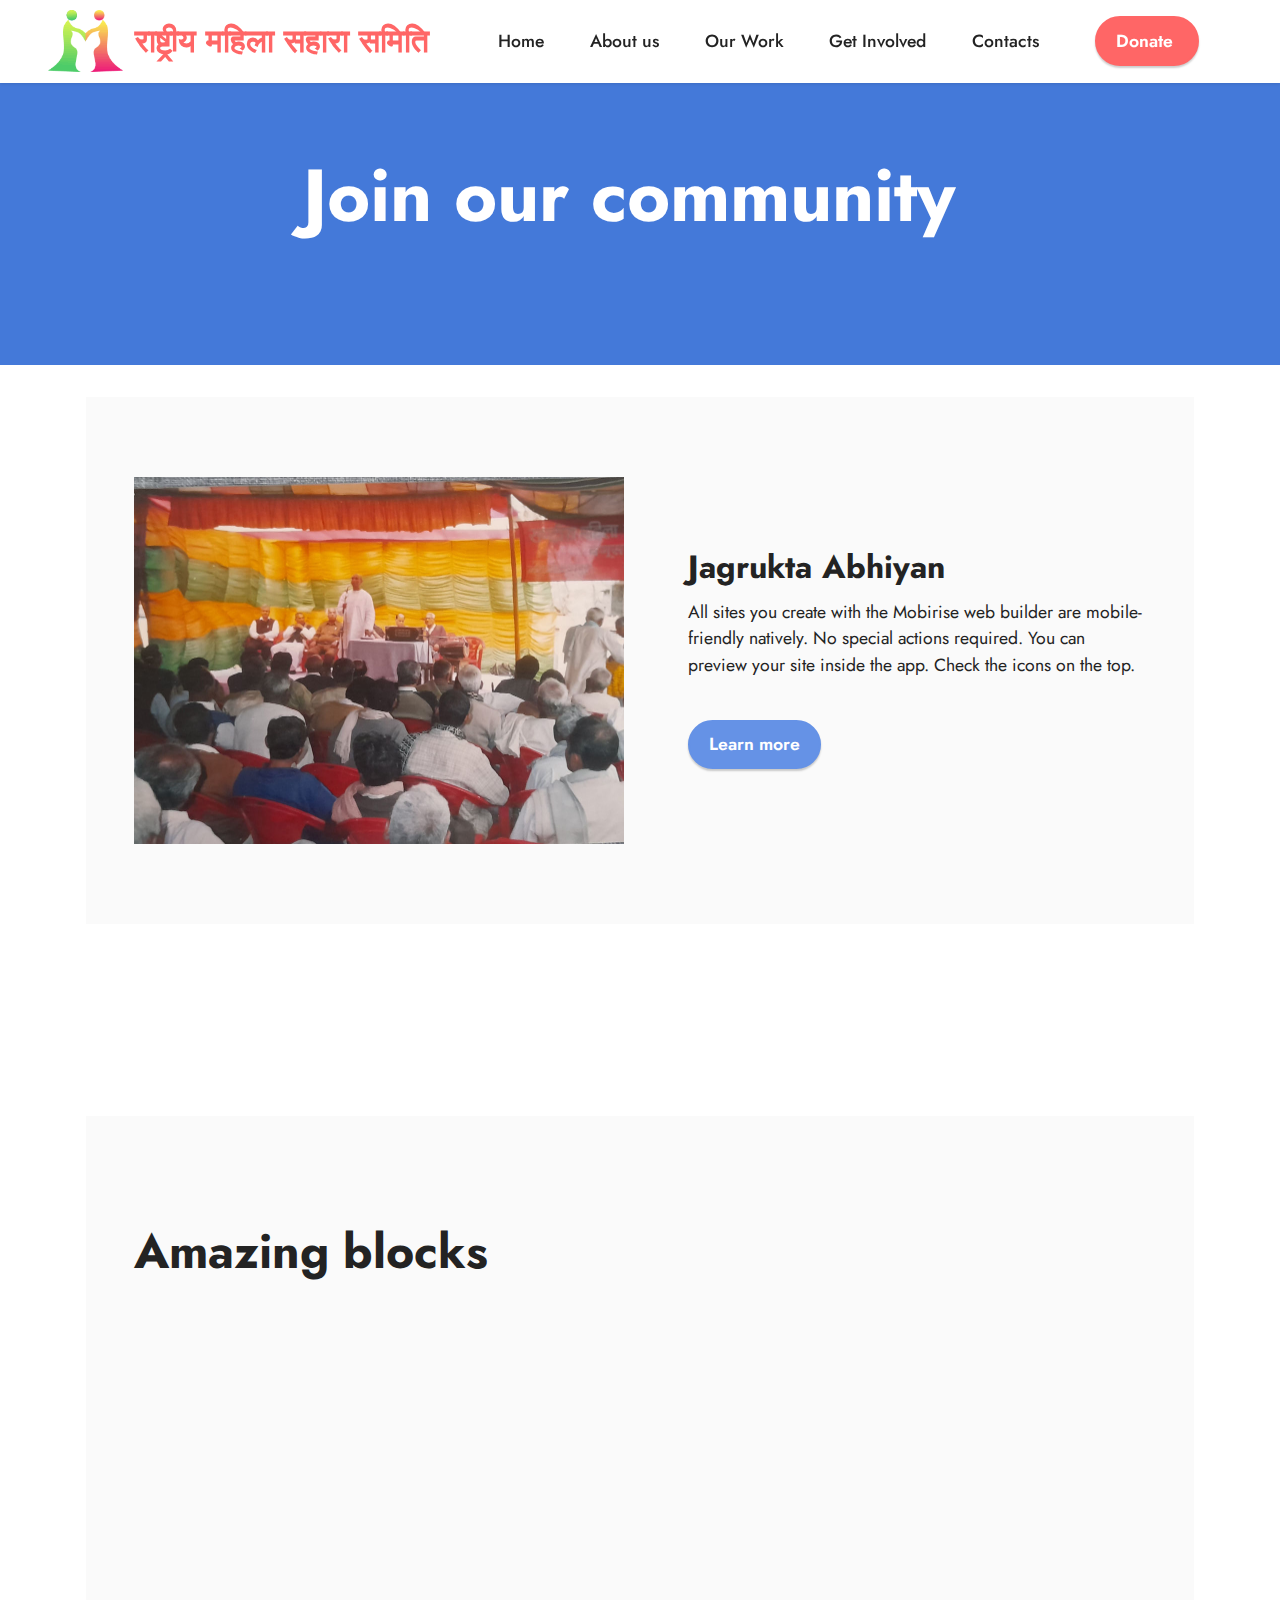
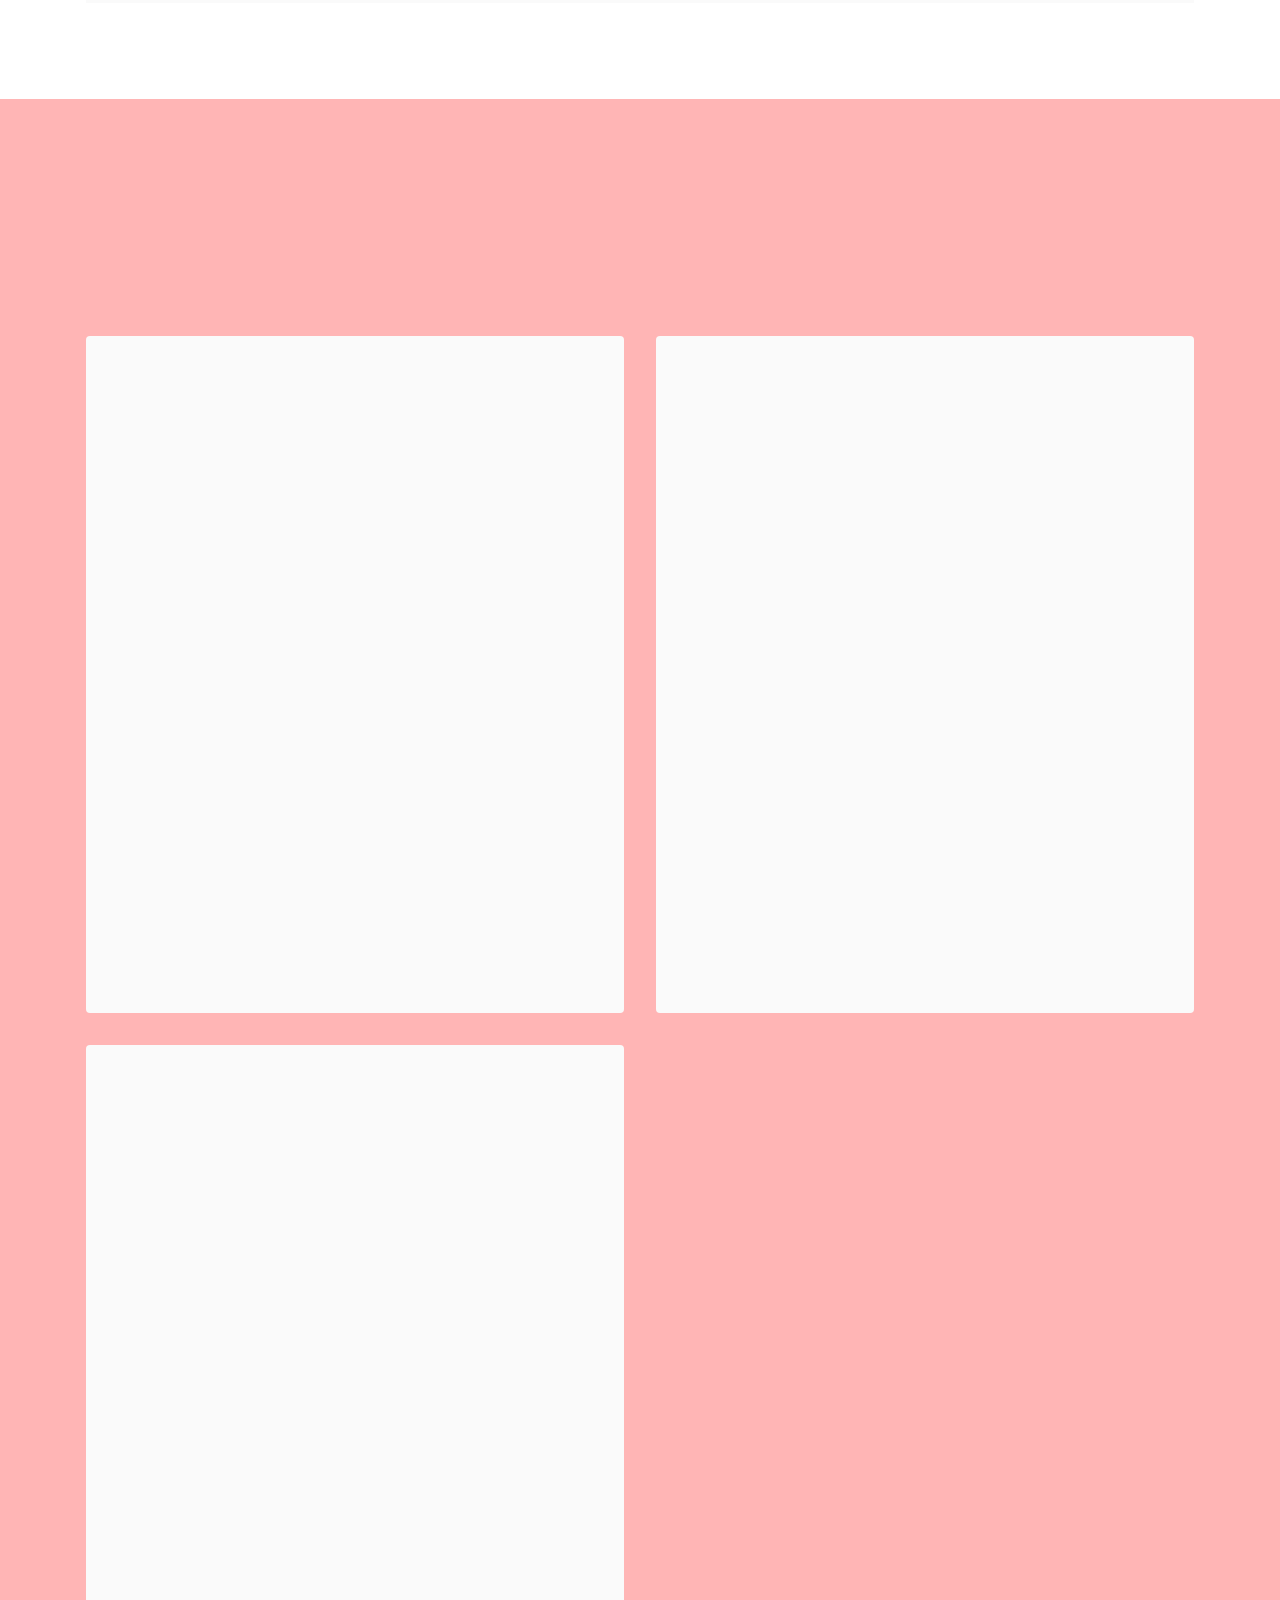
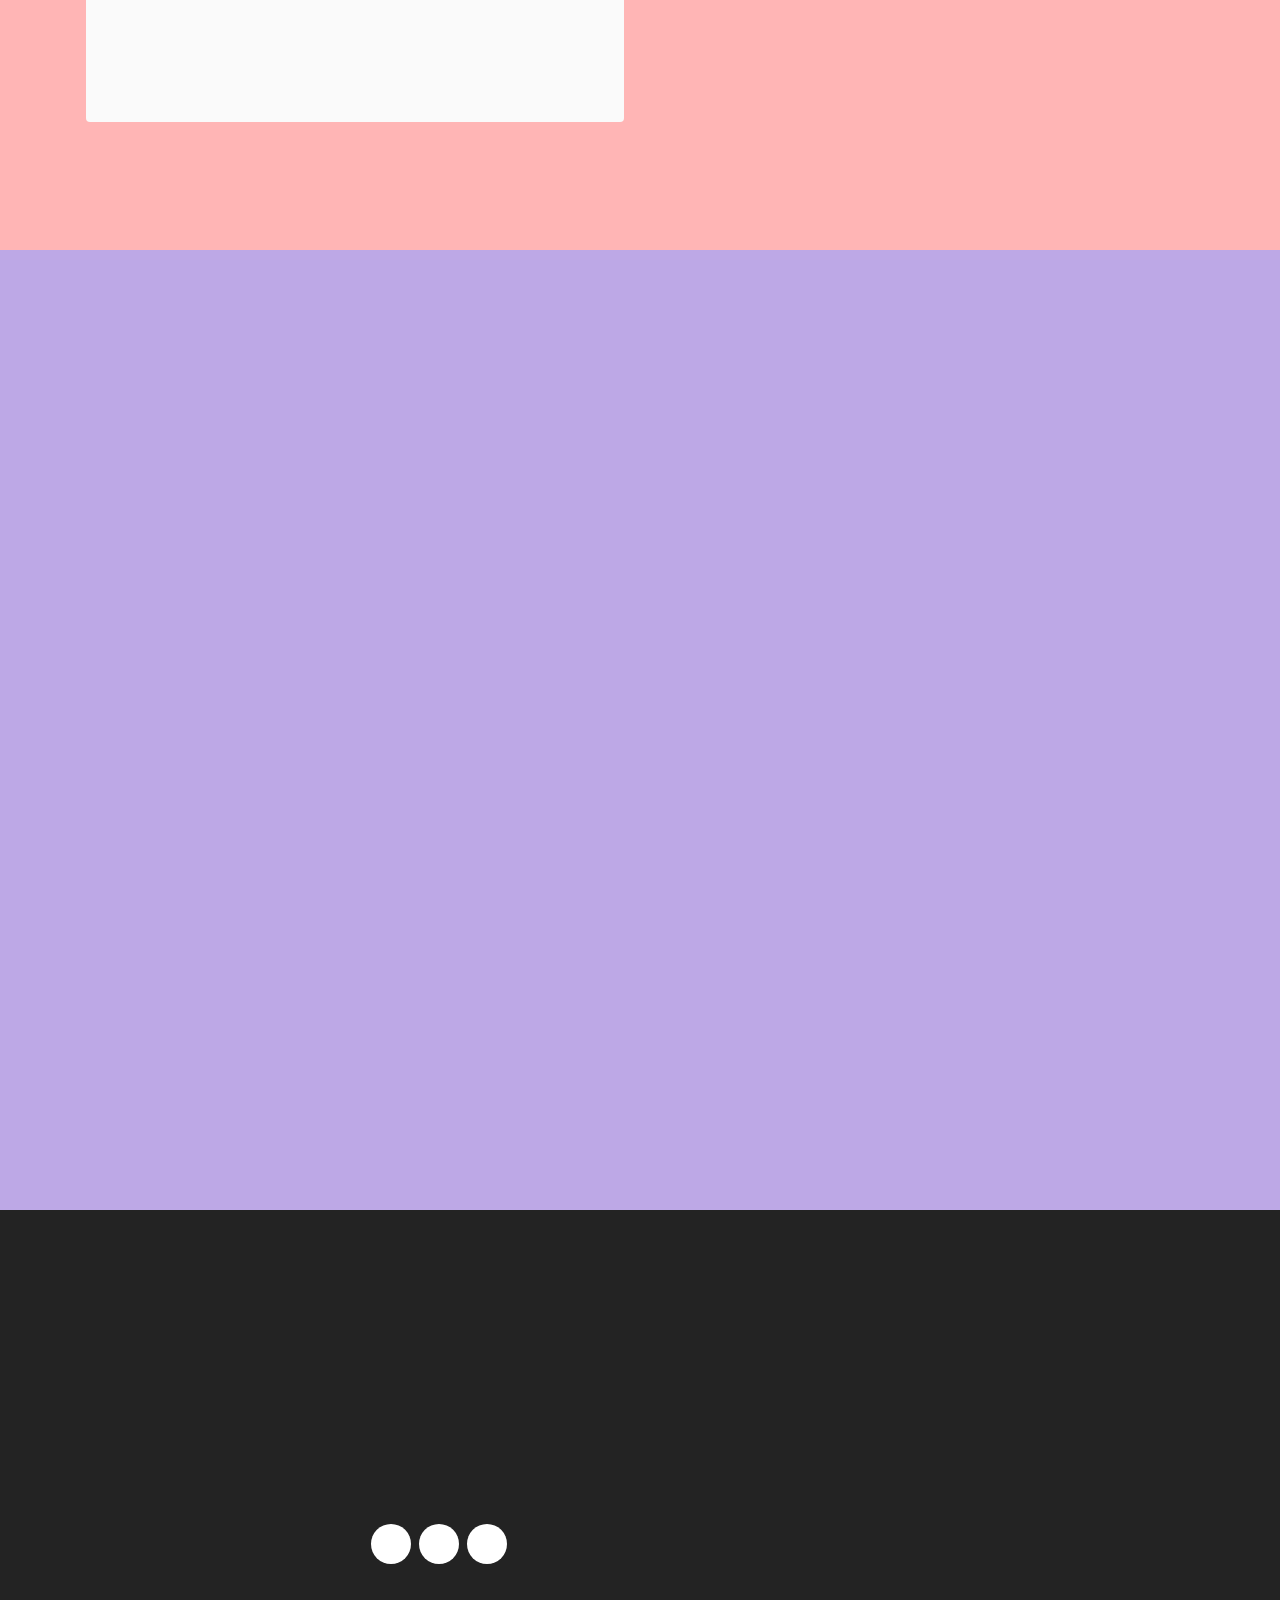
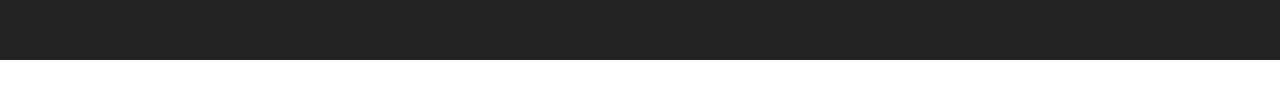
==== About_us.html @ 5c8df464 "create github pages" ====
<!DOCTYPE html>
<html  >
<head>
  <!-- Site made with Mobirise Website Builder v5.5.2, https://mobirise.com -->
  <meta charset="UTF-8">
  <meta http-equiv="X-UA-Compatible" content="IE=edge">
  <meta name="generator" content="Mobirise v5.5.2, mobirise.com">
  <meta name="viewport" content="width=device-width, initial-scale=1, minimum-scale=1">
  <link rel="shortcut icon" href="assets/images/favicon-16x16.png" type="image/x-icon">
  <meta name="description" content="">
  
  
  <title>About Us</title>
  <link rel="stylesheet" href="assets/bootstrap/css/bootstrap.min.css">
  <link rel="stylesheet" href="assets/bootstrap/css/bootstrap-grid.min.css">
  <link rel="stylesheet" href="assets/bootstrap/css/bootstrap-reboot.min.css">
  <link rel="stylesheet" href="assets/animatecss/animate.css">
  <link rel="stylesheet" href="assets/dropdown/css/style.css">
  <link rel="stylesheet" href="assets/socicon/css/styles.css">
  <link rel="stylesheet" href="assets/theme/css/style.css">
  <link rel="preload" href="https://fonts.googleapis.com/css?family=Jost:100,200,300,400,500,600,700,800,900,100i,200i,300i,400i,500i,600i,700i,800i,900i&display=swap" as="style" onload="this.onload=null;this.rel='stylesheet'">
  <noscript><link rel="stylesheet" href="https://fonts.googleapis.com/css?family=Jost:100,200,300,400,500,600,700,800,900,100i,200i,300i,400i,500i,600i,700i,800i,900i&display=swap"></noscript>
  <link rel="preload" as="style" href="assets/mobirise/css/mbr-additional.css"><link rel="stylesheet" href="assets/mobirise/css/mbr-additional.css" type="text/css">
  
  
  
  
</head>
<body>
  
  <section data-bs-version="5.1" class="menu menu2 cid-sVYJckOlyt" once="menu" id="menu2-1e">
    
    <nav class="navbar navbar-dropdown navbar-fixed-top navbar-expand-lg">
        <div class="container-fluid">
            <div class="navbar-brand">
                <span class="navbar-logo">
                    <a href="https://rastriamahilasaharasamiti.com">
                        <img src="assets/images/rmss-small-logo-116x97.png" alt="Mahila sahara" style="height: 3.9rem;">
                    </a>
                </span>
                <span class="navbar-caption-wrap"><a class="navbar-caption text-secondary display-5" href="https://mobiri.se">राष्ट्रीय महिला सहारा समिति &nbsp;&nbsp;</a></span>
            </div>
            <button class="navbar-toggler" type="button" data-toggle="collapse" data-bs-toggle="collapse" data-target="#navbarSupportedContent" data-bs-target="#navbarSupportedContent" aria-controls="navbarNavAltMarkup" aria-expanded="false" aria-label="Toggle navigation">
                <div class="hamburger">
                    <span></span>
                    <span></span>
                    <span></span>
                    <span></span>
                </div>
            </button>
            <div class="collapse navbar-collapse" id="navbarSupportedContent">
                <ul class="navbar-nav nav-dropdown" data-app-modern-menu="true"><li class="nav-item"><a class="nav-link link text-black display-4" href="https://mobiri.se">Home</a></li><li class="nav-item"><a class="nav-link link text-black display-4" href="https://mobiri.se">
                            About us</a></li><li class="nav-item"><a class="nav-link link text-black display-4" href="https://mobiri.se">
                            Our Work</a></li>
                    <li class="nav-item"><a class="nav-link link text-black display-4" href="https://mobiri.se">Get Involved</a></li>
                    <li class="nav-item"><a class="nav-link link text-black display-4" href="https://mobiri.se">Contacts</a>
                    </li></ul>
                
                <div class="navbar-buttons mbr-section-btn"><a class="btn btn-secondary display-4" href="https://mobiri.se">
                        Donate&nbsp;</a></div>
            </div>
        </div>
    </nav>
</section>

<section data-bs-version="5.1" class="info1 cid-sW6WBKZstW" id="info1-1k">
    
    
    <div class="align-center container">
        <div class="row justify-content-center">
            <div class="col-12 col-lg-8">
                <h3 class="mbr-section-title mb-4 mbr-fonts-style display-1">
                    <strong>Join our community&nbsp;</strong></h3>
                
                
            </div>
        </div>
    </div>
</section>

<section data-bs-version="5.1" class="features16 cid-sVYGBkCsXQ" id="features17-14">
    

    
    <div class="container">
        <div class="content-wrapper">
            <div class="row align-items-center">
                <div class="col-12 col-lg-6">
                    <div class="image-wrapper">
                        <img src="assets/images/cultural-program-980x735.jpg" alt="Jagrukta">
                    </div>
                </div>
                <div class="col-12 col-lg">
                    <div class="text-wrapper">
                        <h6 class="card-title mbr-fonts-style display-5">
                            <strong>Jagrukta Abhiyan</strong></h6>
                        <p class="mbr-text mbr-fonts-style mb-4 display-4">
                            All sites you create with the Mobirise web builder are mobile-friendly natively. No special actions required. You can preview your site inside the app. Check the icons on the top.</p>
                        <div class="mbr-section-btn mt-3">
                            <a class="btn btn-primary display-4" href="https://mobiri.se">
                                Learn more
                            </a>
                        </div>
                    </div>
                </div>
            </div>
        </div>
    </div>
</section>

<section data-bs-version="5.1" class="features15 cid-sVYGBkZMOs" id="features16-15">

    

    
    <div class="container">
        <div class="content-wrapper">
            <div class="row align-items-center">
                <div class="col-12 col-lg">
                    <div class="text-wrapper">
                        <h6 class="card-title mbr-fonts-style display-2">
                            <strong>Amazing blocks</strong>
                        </h6>
                        <p class="mbr-text mbr-fonts-style mb-4 display-4">
                            Themes in the Mobirise website builder offer multiple blocks: intros, sliders, galleries, forms, articles, and so on. Start a project and click on the red plus buttons to see the blocks available for your theme.</p>
                        <div class="mbr-section-btn mt-3">
                            <a class="btn btn-warning display-4" href="https://mobiri.se">Learn more</a>
                        </div>
                    </div>
                </div>
                <div class="col-12 col-lg-6">
                    <div class="image-wrapper">
                        <img src="assets/images/motivational-980x653.jpg" alt="Motivation">
                    </div>
                </div>
            </div>
        </div>
    </div>
</section>

<section data-bs-version="5.1" class="features3 cid-sVYGBlvyTc" id="features3-16">
    
    
    <div class="container">
        <div class="mbr-section-head">
            <h4 class="mbr-section-title mbr-fonts-style align-center mb-0 display-2">
                <strong>Awareness Program</strong></h4>
            <h5 class="mbr-section-subtitle mbr-fonts-style align-center mb-0 mt-2 display-5">We organized different types of Program&nbsp;</h5>
        </div>
        <div class="row mt-4">
            <div class="item features-image сol-12 col-md-6 col-lg-6">
                <div class="item-wrapper">
                    <div class="item-img">
                        <img src="assets/images/saheli-1-1076x717.jpg" alt="Women_Awareness ">
                    </div>
                    <div class="item-content">
                        <h5 class="item-title mbr-fonts-style display-7"><strong>No Coding</strong></h5>
                        
                        <p class="mbr-text mbr-fonts-style mt-3 display-7">Mobirise is an easy website builder. Just
                            drop site elements to your page, add content and style it to look the way you like.</p>
                    </div>
                    <div class="mbr-section-btn item-footer mt-2"><a href="" class="btn btn-primary item-btn display-7" target="_blank">Learn More
                            &gt;</a></div>
                </div>
            </div>
            <div class="item features-image сol-12 col-md-6 col-lg-6">
                <div class="item-wrapper">
                    <div class="item-img">
                        <img src="assets/images/aids-recovered-1076x717.jpg" alt="HIV awareness ">
                    </div>
                    <div class="item-content">
                        <h5 class="item-title mbr-fonts-style display-7"><strong>Mobile Friendly</strong></h5>
                        
                        <p class="mbr-text mbr-fonts-style mt-3 display-7">You don't have to code to create your own
                            site. Select one of available themes in the Mobirise Site Maker.</p>
                    </div>
                    <div class="mbr-section-btn item-footer mt-2"><a href="" class="btn btn-primary item-btn display-7" target="_blank">Learn More
                            &gt;</a></div>
                </div>
            </div>
            <div class="item features-image сol-12 col-md-6 col-lg-6">
                <div class="item-wrapper">
                    <div class="item-img">
                        <img src="assets/images/features3.jpg">
                    </div>
                    <div class="item-content">
                        <h5 class="item-title mbr-fonts-style display-7"><strong>Unique Styles</strong></h5>
                        
                        <p class="mbr-text mbr-fonts-style mt-3 display-7">Select the theme that suits you. Each theme
                            in the Mobirise Website Software contains a set of unique blocks.<br></p>
                    </div>
                    <div class="mbr-section-btn item-footer mt-2"><a href="" class="btn btn-primary item-btn display-7" target="_blank">Learn More
                            &gt;</a></div>
                </div>
            </div>
        </div>
    </div>
</section>

<section data-bs-version="5.1" class="image3 cid-sVYGBmeWcx" id="image3-17">
    

    

    <div class="container">
        <div class="row justify-content-center">
            <div class="col-12 col-lg-10">
                <div class="image-wrapper">
                    <img src="assets/images/certificate-1024x801.jpg" alt="Certificate ">
                    <p class="mbr-description mbr-fonts-style mt-2 align-center display-4">
                        Incorporation Certificate</p>
                </div>
            </div>
        </div>
    </div>
</section>

<section data-bs-version="5.1" class="footer4 cid-sVYGBmJBqR" once="footers" id="footer4-18">

    
    
    <div class="container">
        <div class="row mbr-white">
            <div class="col-6 col-lg-3">
                <div class="media-wrap col-md-8 col-12">
                    <a href="https://rastriyamahilasaharasamiti.com">
                        <img src="assets/images/rmss-logo-200x230.png" alt="Mahila Sahara">
                    </a>
                </div>
            </div>
            <div class="col-12 col-md-6 col-lg-3">
                <h5 class="mbr-section-subtitle mbr-fonts-style mb-2 display-7"><strong>Address</strong></h5>
                <p class="mbr-text mbr-fonts-style mb-4 display-4">Flat No. Goregaon Sahar, Post Office - Suhird Nagar, 
<br>Begusarai, District - Khagria 
<br>Bihar -851218.</p>
                <h5 class="mbr-section-subtitle mbr-fonts-style mb-3 display-7">
                    <strong>Follow Us</strong>
                </h5>
                <div class="social-row display-7">
                    <div class="soc-item">
                        <a href="https://twitter.com/mobirise" target="_blank">
                            <span class="mbr-iconfont socicon socicon-facebook"></span>
                        </a>
                    </div>
                    <div class="soc-item">
                        <a href="https://twitter.com/mobirise" target="_blank">
                            <span class="mbr-iconfont socicon socicon-twitter"></span>
                        </a>
                    </div>
                    <div class="soc-item">
                        <a href="https://twitter.com/mobirise" target="_blank">
                            <span class="mbr-iconfont socicon socicon-instagram"></span>
                        </a>
                    </div>
                    
                </div>
            </div>
            <div class="col-12 col-md-6 col-lg-3">
                <h5 class="mbr-section-subtitle mbr-fonts-style mb-2 display-7"><strong>Help</strong>
                </h5>
                <ul class="list mbr-fonts-style display-4">
                    <li class="mbr-text item-wrap">Help Center</li>
                    <li class="mbr-text item-wrap">Humanitarian&nbsp;</li>
                    <li class="mbr-text item-wrap">Building Partner Ship</li>
                    <li class="mbr-text item-wrap">Our Donner</li>
                </ul>
            </div>
            <div class="col-12 col-md-6 col-lg-3">
                <h5 class="mbr-section-subtitle mbr-fonts-style mb-2 display-7">
                    <strong>Get Involved</strong></h5>
                <ul class="list mbr-fonts-style display-4">
                    <li class="mbr-text item-wrap">Donate</li>
                    <li class="mbr-text item-wrap">Volunteer</li>
                    <li class="mbr-text item-wrap">Partnership</li>
                    <li class="mbr-text item-wrap">Legacy</li>
                </ul>
            </div>
            
        </div>
    </div>
</section><section style="background-color: #fff; font-family: -apple-system, BlinkMacSystemFont, 'Segoe UI', 'Roboto', 'Helvetica Neue', Arial, sans-serif; color:#aaa; font-size:12px; padding: 0; align-items: center; display: flex;"><a href="https://mobirise.site/t" style="flex: 1 1; height: 3rem; padding-left: 1rem;"></a><p style="flex: 0 0 auto; margin:0; padding-right:1rem;"><a href="https://mobirise.site/q" style="color:#aaa;">This website</a> was made with Mobirise site theme</p></section><script src="assets/bootstrap/js/bootstrap.bundle.min.js"></script>  <script src="assets/smoothscroll/smooth-scroll.js"></script>  <script src="assets/ytplayer/index.js"></script>  <script src="assets/dropdown/js/navbar-dropdown.js"></script>  <script src="assets/theme/js/script.js"></script>  
  
  
  <input name="animation" type="hidden">
  </body>
</html>
---- assets/dropdown/css/style.css ----
.navbar-dropdown {
  left: 0;
  padding: 0;
  position: absolute;
  right: 0;
  top: 0;
  transition: all 0.45s ease;
  z-index: 1030;
  background: #282828; }
  .navbar-dropdown .navbar-logo {
    margin-right: 0.8rem;
    transition: margin 0.3s ease-in-out;
    vertical-align: middle; }
    .navbar-dropdown .navbar-logo img {
      height: 3.125rem;
      transition: all 0.3s ease-in-out; }
    .navbar-dropdown .navbar-logo.mbr-iconfont {
      font-size: 3.125rem;
      line-height: 3.125rem; }
  .navbar-dropdown .navbar-caption {
    font-weight: 700;
    white-space: normal;
    vertical-align: -4px;
    line-height: 3.125rem !important; }
    .navbar-dropdown .navbar-caption, .navbar-dropdown .navbar-caption:hover {
      color: inherit;
      text-decoration: none; }
  .navbar-dropdown .mbr-iconfont + .navbar-caption {
    vertical-align: -1px; }
  .navbar-dropdown.navbar-fixed-top {
    position: fixed; }
  .navbar-dropdown .navbar-brand span {
    vertical-align: -4px; }
  .navbar-dropdown.bg-color.transparent {
    background: none; }
  .navbar-dropdown.navbar-short .navbar-brand {
    padding: 0.625rem 0; }
    .navbar-dropdown.navbar-short .navbar-brand span {
      vertical-align: -1px; }
  .navbar-dropdown.navbar-short .navbar-caption {
    line-height: 2.375rem !important;
    vertical-align: -2px; }
  .navbar-dropdown.navbar-short .navbar-logo {
    margin-right: 0.5rem; }
    .navbar-dropdown.navbar-short .navbar-logo img {
      height: 2.375rem; }
    .navbar-dropdown.navbar-short .navbar-logo.mbr-iconfont {
      font-size: 2.375rem;
      line-height: 2.375rem; }
  .navbar-dropdown.navbar-short .mbr-table-cell {
    height: 3.625rem; }
  .navbar-dropdown .navbar-close {
    left: 0.6875rem;
    position: fixed;
    top: 0.75rem;
    z-index: 1000; }
  .navbar-dropdown .hamburger-icon {
    content: "";
    display: inline-block;
    vertical-align: middle;
    width: 16px;
    -webkit-box-shadow: 0 -6px 0 1px #282828,0 0 0 1px #282828,0 6px 0 1px #282828;
    -moz-box-shadow: 0 -6px 0 1px #282828,0 0 0 1px #282828,0 6px 0 1px #282828;
    box-shadow: 0 -6px 0 1px #282828,0 0 0 1px #282828,0 6px 0 1px #282828; }

.dropdown-menu .dropdown-toggle[data-toggle="dropdown-submenu"]::after {
  border-bottom: 0.35em solid transparent;
  border-left: 0.35em solid;
  border-right: 0;
  border-top: 0.35em solid transparent;
  margin-left: 0.3rem; }

.dropdown-menu .dropdown-item:focus {
  outline: 0; }

.nav-dropdown {
  font-size: 0.75rem;
  font-weight: 500;
  height: auto !important; }
  .nav-dropdown .nav-btn {
    padding-left: 1rem; }
  .nav-dropdown .link {
    margin: .667em 1.667em;
    font-weight: 500;
    padding: 0;
    transition: color .2s ease-in-out; }
    .nav-dropdown .link.dropdown-toggle {
      margin-right: 2.583em; }
      .nav-dropdown .link.dropdown-toggle::after {
        margin-left: .25rem;
        border-top: 0.35em solid;
        border-right: 0.35em solid transparent;
        border-left: 0.35em solid transparent;
        border-bottom: 0; }
      .nav-dropdown .link.dropdown-toggle[aria-expanded="true"] {
        margin: 0;
        padding: 0.667em 3.263em  0.667em 1.667em; }
  .nav-dropdown .link::after,
  .nav-dropdown .dropdown-item::after {
    color: inherit; }
  .nav-dropdown .btn {
    font-size: 0.75rem;
    font-weight: 700;
    letter-spacing: 0;
    margin-bottom: 0;
    padding-left: 1.25rem;
    padding-right: 1.25rem; }
  .nav-dropdown .dropdown-menu {
    border-radius: 0;
    border: 0;
    left: 0;
    margin: 0;
    padding-bottom: 1.25rem;
    padding-top: 1.25rem;
    position: relative; }
  .nav-dropdown .dropdown-submenu {
    margin-left: 0.125rem;
    top: 0; }
  .nav-dropdown .dropdown-item {
    font-weight: 500;
    line-height: 2;
    padding: 0.3846em 4.615em 0.3846em 1.5385em;
    position: relative;
    transition: color .2s ease-in-out, background-color .2s ease-in-out; }
    .nav-dropdown .dropdown-item::after {
      margin-top: -0.3077em;
      position: absolute;
      right: 1.1538em;
      top: 50%; }
    .nav-dropdown .dropdown-item:focus, .nav-dropdown .dropdown-item:hover {
      background: none; }

@media (max-width: 767px) {
  .nav-dropdown.navbar-toggleable-sm {
    bottom: 0;
    display: none;
    left: 0;
    overflow-x: hidden;
    position: fixed;
    top: 0;
    transform: translateX(-100%);
    -ms-transform: translateX(-100%);
    -webkit-transform: translateX(-100%);
    width: 18.75rem;
    z-index: 999; } }
.nav-dropdown.navbar-toggleable-xl {
  bottom: 0;
  display: none;
  left: 0;
  overflow-x: hidden;
  position: fixed;
  top: 0;
  transform: translateX(-100%);
  -ms-transform: translateX(-100%);
  -webkit-transform: translateX(-100%);
  width: 18.75rem;
  z-index: 999; }

.nav-dropdown-sm {
  display: block !important;
  overflow-x: hidden;
  overflow: auto;
  padding-top: 3.875rem; }
  .nav-dropdown-sm::after {
    content: "";
    display: block;
    height: 3rem;
    width: 100%; }
  .nav-dropdown-sm.collapse.in ~ .navbar-close {
    display: block !important; }
  .nav-dropdown-sm.collapsing, .nav-dropdown-sm.collapse.in {
    transform: translateX(0);
    -ms-transform: translateX(0);
    -webkit-transform: translateX(0);
    transition: all 0.25s ease-out;
    -webkit-transition: all 0.25s ease-out;
    background: #282828; }
  .nav-dropdown-sm.collapsing[aria-expanded="false"] {
    transform: translateX(-100%);
    -ms-transform: translateX(-100%);
    -webkit-transform: translateX(-100%); }
  .nav-dropdown-sm .nav-item {
    display: block;
    margin-left: 0 !important;
    padding-left: 0; }
  .nav-dropdown-sm .link,
  .nav-dropdown-sm .dropdown-item {
    border-top: 1px dotted rgba(255, 255, 255, 0.1);
    font-size: 0.8125rem;
    line-height: 1.6;
    margin: 0 !important;
    padding: 0.875rem 2.4rem 0.875rem 1.5625rem !important;
    position: relative;
    white-space: normal; }
    .nav-dropdown-sm .link:focus, .nav-dropdown-sm .link:hover,
    .nav-dropdown-sm .dropdown-item:focus,
    .nav-dropdown-sm .dropdown-item:hover {
      background: rgba(0, 0, 0, 0.2) !important;
      color: #c0a375; }
  .nav-dropdown-sm .nav-btn {
    position: relative;
    padding: 1.5625rem 1.5625rem 0 1.5625rem; }
    .nav-dropdown-sm .nav-btn::before {
      border-top: 1px dotted rgba(255, 255, 255, 0.1);
      content: "";
      left: 0;
      position: absolute;
      top: 0;
      width: 100%; }
    .nav-dropdown-sm .nav-btn + .nav-btn {
      padding-top: 0.625rem; }
      .nav-dropdown-sm .nav-btn + .nav-btn::before {
        display: none; }
  .nav-dropdown-sm .btn {
    padding: 0.625rem 0; }
  .nav-dropdown-sm .dropdown-toggle[data-toggle="dropdown-submenu"]::after {
    margin-left: .25rem;
    border-top: 0.35em solid;
    border-right: 0.35em solid transparent;
    border-left: 0.35em solid transparent;
    border-bottom: 0; }
  .nav-dropdown-sm .dropdown-toggle[data-toggle="dropdown-submenu"][aria-expanded="true"]::after {
    border-top: 0;
    border-right: 0.35em solid transparent;
    border-left: 0.35em solid transparent;
    border-bottom: 0.35em solid; }
  .nav-dropdown-sm .dropdown-menu {
    margin: 0;
    padding: 0;
    position: relative;
    top: 0;
    left: 0;
    width: 100%;
    border: 0;
    float: none;
    border-radius: 0;
    background: none; }
  .nav-dropdown-sm .dropdown-submenu {
    left: 100%;
    margin-left: 0.125rem;
    margin-top: -1.25rem;
    top: 0; }

.navbar-toggleable-sm .nav-dropdown .dropdown-menu {
  position: absolute; }

.navbar-toggleable-sm .nav-dropdown .dropdown-submenu {
  left: 100%;
  margin-left: 0.125rem;
  margin-top: -1.25rem;
  top: 0; }

.navbar-toggleable-sm.opened .nav-dropdown .dropdown-menu {
  position: relative; }

.navbar-toggleable-sm.opened .nav-dropdown .dropdown-submenu {
  left: 0;
  margin-left: 00rem;
  margin-top: 0rem;
  top: 0; }

.is-builder .nav-dropdown.collapsing {
  transition: none !important; }
---- assets/socicon/css/styles.css ----
@charset "UTF-8";

@font-face {
  font-family: 'Socicon';
  src:  url('../fonts/socicon.eot');
  src:  url('../fonts/socicon.eot?#iefix') format('embedded-opentype'),
    url('../fonts/socicon.woff2') format('woff2'),
    url('../fonts/socicon.ttf') format('truetype'),
    url('../fonts/socicon.woff') format('woff'),
    url('../fonts/socicon.svg#socicon') format('svg');
  font-weight: normal;
  font-style: normal;
  font-display: swap;
}

[data-icon]:before {
  font-family: "socicon" !important;
  content: attr(data-icon);
  font-style: normal !important;
  font-weight: normal !important;
  font-variant: normal !important;
  text-transform: none !important;
  speak: none;
  line-height: 1;
  -webkit-font-smoothing: antialiased;
  -moz-osx-font-smoothing: grayscale;
}

[class^="socicon-"], [class*=" socicon-"] {
  /* use !important to prevent issues with browser extensions that change fonts */
  font-family: 'Socicon' !important;
  speak: none;
  font-style: normal;
  font-weight: normal;
  font-variant: normal;
  text-transform: none;
  line-height: 1;

  /* Better Font Rendering =========== */
  -webkit-font-smoothing: antialiased;
  -moz-osx-font-smoothing: grayscale;
}

.socicon-eitaa:before {
  content: "\e97c";
}
.socicon-soroush:before {
  content: "\e97d";
}
.socicon-bale:before {
  content: "\e97e";
}
.socicon-zazzle:before {
  content: "\e97b";
}
.socicon-society6:before {
  content: "\e97a";
}
.socicon-redbubble:before {
  content: "\e979";
}
.socicon-avvo:before {
  content: "\e978";
}
.socicon-stitcher:before {
  content: "\e977";
}
.socicon-googlehangouts:before {
  content: "\e974";
}
.socicon-dlive:before {
  content: "\e975";
}
.socicon-vsco:before {
  content: "\e976";
}
.socicon-flipboard:before {
  content: "\e973";
}
.socicon-ubuntu:before {
  content: "\e958";
}
.socicon-artstation:before {
  content: "\e959";
}
.socicon-invision:before {
  content: "\e95a";
}
.socicon-torial:before {
  content: "\e95b";
}
.socicon-collectorz:before {
  content: "\e95c";
}
.socicon-seenthis:before {
  content: "\e95d";
}
.socicon-googleplaymusic:before {
  content: "\e95e";
}
.socicon-debian:before {
  content: "\e95f";
}
.socicon-filmfreeway:before {
  content: "\e960";
}
.socicon-gnome:before {
  content: "\e961";
}
.socicon-itchio:before {
  content: "\e962";
}
.socicon-jamendo:before {
  content: "\e963";
}
.socicon-mix:before {
  content: "\e964";
}
.socicon-sharepoint:before {
  content: "\e965";
}
.socicon-tinder:before {
  content: "\e966";
}
.socicon-windguru:before {
  content: "\e967";
}
.socicon-cdbaby:before {
  content: "\e968";
}
.socicon-elementaryos:before {
  content: "\e969";
}
.socicon-stage32:before {
  content: "\e96a";
}
.socicon-tiktok:before {
  content: "\e96b";
}
.socicon-gitter:before {
  content: "\e96c";
}
.socicon-letterboxd:before {
  content: "\e96d";
}
.socicon-threema:before {
  content: "\e96e";
}
.socicon-splice:before {
  content: "\e96f";
}
.socicon-metapop:before {
  content: "\e970";
}
.socicon-naver:before {
  content: "\e971";
}
.socicon-remote:before {
  content: "\e972";
}
.socicon-internet:before {
  content: "\e957";
}
.socicon-moddb:before {
  content: "\e94b";
}
.socicon-indiedb:before {
  content: "\e94c";
}
.socicon-traxsource:before {
  content: "\e94d";
}
.socicon-gamefor:before {
  content: "\e94e";
}
.socicon-pixiv:before {
  content: "\e94f";
}
.socicon-myanimelist:before {
  content: "\e950";
}
.socicon-blackberry:before {
  content: "\e951";
}
.socicon-wickr:before {
  content: "\e952";
}
.socicon-spip:before {
  content: "\e953";
}
.socicon-napster:before {
  content: "\e954";
}
.socicon-beatport:before {
  content: "\e955";
}
.socicon-hackerone:before {
  content: "\e956";
}
.socicon-hackernews:before {
  content: "\e946";
}
.socicon-smashwords:before {
  content: "\e947";
}
.socicon-kobo:before {
  content: "\e948";
}
.socicon-bookbub:before {
  content: "\e949";
}
.socicon-mailru:before {
  content: "\e94a";
}
.socicon-gitlab:before {
  content: "\e945";
}
.socicon-instructables:before {
  content: "\e944";
}
.socicon-portfolio:before {
  content: "\e943";
}
.socicon-codered:before {
  content: "\e940";
}
.socicon-origin:before {
  content: "\e941";
}
.socicon-nextdoor:before {
  content: "\e942";
}
.socicon-udemy:before {
  content: "\e93f";
}
.socicon-livemaster:before {
  content: "\e93e";
}
.socicon-crunchbase:before {
  content: "\e93b";
}
.socicon-homefy:before {
  content: "\e93c";
}
.socicon-calendly:before {
  content: "\e93d";
}
.socicon-realtor:before {
  content: "\e90f";
}
.socicon-tidal:before {
  content: "\e910";
}
.socicon-qobuz:before {
  content: "\e911";
}
.socicon-natgeo:before {
  content: "\e912";
}
.socicon-mastodon:before {
  content: "\e913";
}
.socicon-unsplash:before {
  content: "\e914";
}
.socicon-homeadvisor:before {
  content: "\e915";
}
.socicon-angieslist:before {
  content: "\e916";
}
.socicon-codepen:before {
  content: "\e917";
}
.socicon-slack:before {
  content: "\e918";
}
.socicon-openaigym:before {
  content: "\e919";
}
.socicon-logmein:before {
  content: "\e91a";
}
.socicon-fiverr:before {
  content: "\e91b";
}
.socicon-gotomeeting:before {
  content: "\e91c";
}
.socicon-aliexpress:before {
  content: "\e91d";
}
.socicon-guru:before {
  content: "\e91e";
}
.socicon-appstore:before {
  content: "\e91f";
}
.socicon-homes:before {
  content: "\e920";
}
.socicon-zoom:before {
  content: "\e921";
}
.socicon-alibaba:before {
  content: "\e922";
}
.socicon-craigslist:before {
  content: "\e923";
}
.socicon-wix:before {
  content: "\e924";
}
.socicon-redfin:before {
  content: "\e925";
}
.socicon-googlecalendar:before {
  content: "\e926";
}
.socicon-shopify:before {
  content: "\e927";
}
.socicon-freelancer:before {
  content: "\e928";
}
.socicon-seedrs:before {
  content: "\e929";
}
.socicon-bing:before {
  content: "\e92a";
}
.socicon-doodle:before {
  content: "\e92b";
}
.socicon-bonanza:before {
  content: "\e92c";
}
.socicon-squarespace:before {
  content: "\e92d";
}
.socicon-toptal:before {
  content: "\e92e";
}
.socicon-gust:before {
  content: "\e92f";
}
.socicon-ask:before {
  content: "\e930";
}
.socicon-trulia:before {
  content: "\e931";
}
.socicon-loomly:before {
  content: "\e932";
}
.socicon-ghost:before {
  content: "\e933";
}
.socicon-upwork:before {
  content: "\e934";
}
.socicon-fundable:before {
  content: "\e935";
}
.socicon-booking:before {
  content: "\e936";
}
.socicon-googlemaps:before {
  content: "\e937";
}
.socicon-zillow:before {
  content: "\e938";
}
.socicon-niconico:before {
  content: "\e939";
}
.socicon-toneden:before {
  content: "\e93a";
}
.socicon-augment:before {
  content: "\e908";
}
.socicon-bitbucket:before {
  content: "\e909";
}
.socicon-fyuse:before {
  content: "\e90a";
}
.socicon-yt-gaming:before {
  content: "\e90b";
}
.socicon-sketchfab:before {
  content: "\e90c";
}
.socicon-mobcrush:before {
  content: "\e90d";
}
.socicon-microsoft:before {
  content: "\e90e";
}
.socicon-pandora:before {
  content: "\e907";
}
.socicon-messenger:before {
  content: "\e906";
}
.socicon-gamewisp:before {
  content: "\e905";
}
.socicon-bloglovin:before {
  content: "\e904";
}
.socicon-tunein:before {
  content: "\e903";
}
.socicon-gamejolt:before {
  content: "\e901";
}
.socicon-trello:before {
  content: "\e902";
}
.socicon-spreadshirt:before {
  content: "\e900";
}
.socicon-500px:before {
  content: "\e000";
}
.socicon-8tracks:before {
  content: "\e001";
}
.socicon-airbnb:before {
  content: "\e002";
}
.socicon-alliance:before {
  content: "\e003";
}
.socicon-amazon:before {
  content: "\e004";
}
.socicon-amplement:before {
  content: "\e005";
}
.socicon-android:before {
  content: "\e006";
}
.socicon-angellist:before {
  content: "\e007";
}
.socicon-apple:before {
  content: "\e008";
}
.socicon-appnet:before {
  content: "\e009";
}
.socicon-baidu:before {
  content: "\e00a";
}
.socicon-bandcamp:before {
  content: "\e00b";
}
.socicon-battlenet:before {
  content: "\e00c";
}
.socicon-mixer:before {
  content: "\e00d";
}
.socicon-bebee:before {
  content: "\e00e";
}
.socicon-bebo:before {
  content: "\e00f";
}
.socicon-behance:before {
  content: "\e010";
}
.socicon-blizzard:before {
  content: "\e011";
}
.socicon-blogger:before {
  content: "\e012";
}
.socicon-buffer:before {
  content: "\e013";
}
.socicon-chrome:before {
  content: "\e014";
}
.socicon-coderwall:before {
  content: "\e015";
}
.socicon-curse:before {
  content: "\e016";
}
.socicon-dailymotion:before {
  content: "\e017";
}
.socicon-deezer:before {
  content: "\e018";
}
.socicon-delicious:before {
  content: "\e019";
}
.socicon-deviantart:before {
  content: "\e01a";
}
.socicon-diablo:before {
  content: "\e01b";
}
.socicon-digg:before {
  content: "\e01c";
}
.socicon-discord:before {
  content: "\e01d";
}
.socicon-disqus:before {
  content: "\e01e";
}
.socicon-douban:before {
  content: "\e01f";
}
.socicon-draugiem:before {
  content: "\e020";
}
.socicon-dribbble:before {
  content: "\e021";
}
.socicon-drupal:before {
  content: "\e022";
}
.socicon-ebay:before {
  content: "\e023";
}
.socicon-ello:before {
  content: "\e024";
}
.socicon-endomodo:before {
  content: "\e025";
}
.socicon-envato:before {
  content: "\e026";
}
.socicon-etsy:before {
  content: "\e027";
}
.socicon-facebook:before {
  content: "\e028";
}
.socicon-feedburner:before {
  content: "\e029";
}
.socicon-filmweb:before {
  content: "\e02a";
}
.socicon-firefox:before {
  content: "\e02b";
}
.socicon-flattr:before {
  content: "\e02c";
}
.socicon-flickr:before {
  content: "\e02d";
}
.socicon-formulr:before {
  content: "\e02e";
}
.socicon-forrst:before {
  content: "\e02f";
}
.socicon-foursquare:before {
  content: "\e030";
}
.socicon-friendfeed:before {
  content: "\e031";
}
.socicon-github:before {
  content: "\e032";
}
.socicon-goodreads:before {
  content: "\e033";
}
.socicon-google:before {
  content: "\e034";
}
.socicon-googlescholar:before {
  content: "\e035";
}
.socicon-googlegroups:before {
  content: "\e036";
}
.socicon-googlephotos:before {
  content: "\e037";
}
.socicon-googleplus:before {
  content: "\e038";
}
.socicon-grooveshark:before {
  content: "\e039";
}
.socicon-hackerrank:before {
  content: "\e03a";
}
.socicon-hearthstone:before {
  content: "\e03b";
}
.socicon-hellocoton:before {
  content: "\e03c";
}
.socicon-heroes:before {
  content: "\e03d";
}
.socicon-smashcast:before {
  content: "\e03e";
}
.socicon-horde:before {
  content: "\e03f";
}
.socicon-houzz:before {
  content: "\e040";
}
.socicon-icq:before {
  content: "\e041";
}
.socicon-identica:before {
  content: "\e042";
}
.socicon-imdb:before {
  content: "\e043";
}
.socicon-instagram:before {
  content: "\e044";
}
.socicon-issuu:before {
  content: "\e045";
}
.socicon-istock:before {
  content: "\e046";
}
.socicon-itunes:before {
  content: "\e047";
}
.socicon-keybase:before {
  content: "\e048";
}
.socicon-lanyrd:before {
  content: "\e049";
}
.socicon-lastfm:before {
  content: "\e04a";
}
.socicon-line:before {
  content: "\e04b";
}
.socicon-linkedin:before {
  content: "\e04c";
}
.socicon-livejournal:before {
  content: "\e04d";
}
.socicon-lyft:before {
  content: "\e04e";
}
.socicon-macos:before {
  content: "\e04f";
}
.socicon-mail:before {
  content: "\e050";
}
.socicon-medium:before {
  content: "\e051";
}
.socicon-meetup:before {
  content: "\e052";
}
.socicon-mixcloud:before {
  content: "\e053";
}
.socicon-modelmayhem:before {
  content: "\e054";
}
.socicon-mumble:before {
  content: "\e055";
}
.socicon-myspace:before {
  content: "\e056";
}
.socicon-newsvine:before {
  content: "\e057";
}
.socicon-nintendo:before {
  content: "\e058";
}
.socicon-npm:before {
  content: "\e059";
}
.socicon-odnoklassniki:before {
  content: "\e05a";
}
.socicon-openid:before {
  content: "\e05b";
}
.socicon-opera:before {
  content: "\e05c";
}
.socicon-outlook:before {
  content: "\e05d";
}
.socicon-overwatch:before {
  content: "\e05e";
}
.socicon-patreon:before {
  content: "\e05f";
}
.socicon-paypal:before {
  content: "\e060";
}
.socicon-periscope:before {
  content: "\e061";
}
.socicon-persona:before {
  content: "\e062";
}
.socicon-pinterest:before {
  content: "\e063";
}
.socicon-play:before {
  content: "\e064";
}
.socicon-player:before {
  content: "\e065";
}
.socicon-playstation:before {
  content: "\e066";
}
.socicon-pocket:before {
  content: "\e067";
}
.socicon-qq:before {
  content: "\e068";
}
.socicon-quora:before {
  content: "\e069";
}
.socicon-raidcall:before {
  content: "\e06a";
}
.socicon-ravelry:before {
  content: "\e06b";
}
.socicon-reddit:before {
  content: "\e06c";
}
.socicon-renren:before {
  content: "\e06d";
}
.socicon-researchgate:before {
  content: "\e06e";
}
.socicon-residentadvisor:before {
  content: "\e06f";
}
.socicon-reverbnation:before {
  content: "\e070";
}
.socicon-rss:before {
  content: "\e071";
}
.socicon-sharethis:before {
  content: "\e072";
}
.socicon-skype:before {
  content: "\e073";
}
.socicon-slideshare:before {
  content: "\e074";
}
.socicon-smugmug:before {
  content: "\e075";
}
.socicon-snapchat:before {
  content: "\e076";
}
.socicon-songkick:before {
  content: "\e077";
}
.socicon-soundcloud:before {
  content: "\e078";
}
.socicon-spotify:before {
  content: "\e079";
}
.socicon-stackexchange:before {
  content: "\e07a";
}
.socicon-stackoverflow:before {
  content: "\e07b";
}
.socicon-starcraft:before {
  content: "\e07c";
}
.socicon-stayfriends:before {
  content: "\e07d";
}
.socicon-steam:before {
  content: "\e07e";
}
.socicon-storehouse:before {
  content: "\e07f";
}
.socicon-strava:before {
  content: "\e080";
}
.socicon-streamjar:before {
  content: "\e081";
}
.socicon-stumbleupon:before {
  content: "\e082";
}
.socicon-swarm:before {
  content: "\e083";
}
.socicon-teamspeak:before {
  content: "\e084";
}
.socicon-teamviewer:before {
  content: "\e085";
}
.socicon-technorati:before {
  content: "\e086";
}
.socicon-telegram:before {
  content: "\e087";
}
.socicon-tripadvisor:before {
  content: "\e088";
}
.socicon-tripit:before {
  content: "\e089";
}
.socicon-triplej:before {
  content: "\e08a";
}
.socicon-tumblr:before {
  content: "\e08b";
}
.socicon-twitch:before {
  content: "\e08c";
}
.socicon-twitter:before {
  content: "\e08d";
}
.socicon-uber:before {
  content: "\e08e";
}
.socicon-ventrilo:before {
  content: "\e08f";
}
.socicon-viadeo:before {
  content: "\e090";
}
.socicon-viber:before {
  content: "\e091";
}
.socicon-viewbug:before {
  content: "\e092";
}
.socicon-vimeo:before {
  content: "\e093";
}
.socicon-vine:before {
  content: "\e094";
}
.socicon-vkontakte:before {
  content: "\e095";
}
.socicon-warcraft:before {
  content: "\e096";
}
.socicon-wechat:before {
  content: "\e097";
}
.socicon-weibo:before {
  content: "\e098";
}
.socicon-whatsapp:before {
  content: "\e099";
}
.socicon-wikipedia:before {
  content: "\e09a";
}
.socicon-windows:before {
  content: "\e09b";
}
.socicon-wordpress:before {
  content: "\e09c";
}
.socicon-wykop:before {
  content: "\e09d";
}
.socicon-xbox:before {
  content: "\e09e";
}
.socicon-xing:before {
  content: "\e09f";
}
.socicon-yahoo:before {
  content: "\e0a0";
}
.socicon-yammer:before {
  content: "\e0a1";
}
.socicon-yandex:before {
  content: "\e0a2";
}
.socicon-yelp:before {
  content: "\e0a3";
}
.socicon-younow:before {
  content: "\e0a4";
}
.socicon-youtube:before {
  content: "\e0a5";
}
.socicon-zapier:before {
  content: "\e0a6";
}
.socicon-zerply:before {
  content: "\e0a7";
}
.socicon-zomato:before {
  content: "\e0a8";
}
.socicon-zynga:before {
  content: "\e0a9";
}
---- assets/theme/css/style.css ----
@charset "UTF-8";
section {
  background-color: #ffffff;
}

body {
  font-style: normal;
  line-height: 1.5;
  font-weight: 400;
  color: #232323;
  position: relative;
}

button {
  background-color: transparent;
  border-color: transparent;
}

section,
.container,
.container-fluid {
  position: relative;
  word-wrap: break-word;
}

a.mbr-iconfont:hover {
  text-decoration: none;
}

.article .lead p,
.article .lead ul,
.article .lead ol,
.article .lead pre,
.article .lead blockquote {
  margin-bottom: 0;
}

a {
  font-style: normal;
  font-weight: 400;
  cursor: pointer;
}
a, a:hover {
  text-decoration: none;
}

.mbr-section-title {
  font-style: normal;
  line-height: 1.3;
}

.mbr-section-subtitle {
  line-height: 1.3;
}

.mbr-text {
  font-style: normal;
  line-height: 1.7;
}

h1,
h2,
h3,
h4,
h5,
h6,
.display-1,
.display-2,
.display-4,
.display-5,
.display-7,
span,
p,
a {
  line-height: 1;
  word-break: break-word;
  word-wrap: break-word;
  font-weight: 400;
}

b,
strong {
  font-weight: bold;
}

input:-webkit-autofill, input:-webkit-autofill:hover, input:-webkit-autofill:focus, input:-webkit-autofill:active {
  transition-delay: 9999s;
  -webkit-transition-property: background-color, color;
  transition-property: background-color, color;
}

textarea[type=hidden] {
  display: none;
}

section {
  background-position: 50% 50%;
  background-repeat: no-repeat;
  background-size: cover;
}
section .mbr-background-video,
section .mbr-background-video-preview {
  position: absolute;
  bottom: 0;
  left: 0;
  right: 0;
  top: 0;
}

.hidden {
  visibility: hidden;
}

.mbr-z-index20 {
  z-index: 20;
}

/*! Base colors */
.mbr-white {
  color: #ffffff;
}

.mbr-black {
  color: #111111;
}

.mbr-bg-white {
  background-color: #ffffff;
}

.mbr-bg-black {
  background-color: #000000;
}

/*! Text-aligns */
.align-left {
  text-align: left;
}

.align-center {
  text-align: center;
}

.align-right {
  text-align: right;
}

/*! Font-weight  */
.mbr-light {
  font-weight: 300;
}

.mbr-regular {
  font-weight: 400;
}

.mbr-semibold {
  font-weight: 500;
}

.mbr-bold {
  font-weight: 700;
}

/*! Media  */
.media-content {
  flex-basis: 100%;
}

.media-container-row {
  display: flex;
  flex-direction: row;
  flex-wrap: wrap;
  justify-content: center;
  align-content: center;
  align-items: start;
}
.media-container-row .media-size-item {
  width: 400px;
}

.media-container-column {
  display: flex;
  flex-direction: column;
  flex-wrap: wrap;
  justify-content: center;
  align-content: center;
  align-items: stretch;
}
.media-container-column > * {
  width: 100%;
}

@media (min-width: 992px) {
  .media-container-row {
    flex-wrap: nowrap;
  }
}
figure {
  margin-bottom: 0;
  overflow: hidden;
}

figure[mbr-media-size] {
  transition: width 0.1s;
}

img,
iframe {
  display: block;
  width: 100%;
}

.card {
  background-color: transparent;
  border: none;
}

.card-box {
  width: 100%;
}

.card-img {
  text-align: center;
  flex-shrink: 0;
  -webkit-flex-shrink: 0;
}

.media {
  max-width: 100%;
  margin: 0 auto;
}

.mbr-figure {
  align-self: center;
}

.media-container > div {
  max-width: 100%;
}

.mbr-figure img,
.card-img img {
  width: 100%;
}

@media (max-width: 991px) {
  .media-size-item {
    width: auto !important;
  }

  .media {
    width: auto;
  }

  .mbr-figure {
    width: 100% !important;
  }
}
/*! Buttons */
.mbr-section-btn {
  margin-left: -0.6rem;
  margin-right: -0.6rem;
  font-size: 0;
}

.btn {
  font-weight: 600;
  border-width: 1px;
  font-style: normal;
  margin: 0.6rem 0.6rem;
  white-space: normal;
  transition: all 0.2s ease-in-out;
  display: inline-flex;
  align-items: center;
  justify-content: center;
  word-break: break-word;
}

.btn-sm {
  font-weight: 600;
  letter-spacing: 0px;
  transition: all 0.3s ease-in-out;
}

.btn-md {
  font-weight: 600;
  letter-spacing: 0px;
  transition: all 0.3s ease-in-out;
}

.btn-lg {
  font-weight: 600;
  letter-spacing: 0px;
  transition: all 0.3s ease-in-out;
}

.btn-form {
  margin: 0;
}
.btn-form:hover {
  cursor: pointer;
}

nav .mbr-section-btn {
  margin-left: 0rem;
  margin-right: 0rem;
}

/*! Btn icon margin */
.btn .mbr-iconfont,
.btn.btn-sm .mbr-iconfont {
  order: 1;
  cursor: pointer;
  margin-left: 0.5rem;
  vertical-align: sub;
}

.btn.btn-md .mbr-iconfont,
.btn.btn-md .mbr-iconfont {
  margin-left: 0.8rem;
}

.mbr-regular {
  font-weight: 400;
}

.mbr-semibold {
  font-weight: 500;
}

.mbr-bold {
  font-weight: 700;
}

[type=submit] {
  -webkit-appearance: none;
}

/*! Full-screen */
.mbr-fullscreen .mbr-overlay {
  min-height: 100vh;
}

.mbr-fullscreen {
  display: flex;
  display: -moz-flex;
  display: -ms-flex;
  display: -o-flex;
  align-items: center;
  min-height: 100vh;
  padding-top: 3rem;
  padding-bottom: 3rem;
}

/*! Map */
.map {
  height: 25rem;
  position: relative;
}
.map iframe {
  width: 100%;
  height: 100%;
}

/*! Scroll to top arrow */
.mbr-arrow-up {
  bottom: 25px;
  right: 90px;
  position: fixed;
  text-align: right;
  z-index: 5000;
  color: #ffffff;
  font-size: 22px;
}

.mbr-arrow-up a {
  background: rgba(0, 0, 0, 0.2);
  border-radius: 50%;
  color: #fff;
  display: inline-block;
  height: 60px;
  width: 60px;
  border: 2px solid #fff;
  outline-style: none !important;
  position: relative;
  text-decoration: none;
  transition: all 0.3s ease-in-out;
  cursor: pointer;
  text-align: center;
}
.mbr-arrow-up a:hover {
  background-color: rgba(0, 0, 0, 0.4);
}
.mbr-arrow-up a i {
  line-height: 60px;
}

.mbr-arrow-up-icon {
  display: block;
  color: #fff;
}

.mbr-arrow-up-icon::before {
  content: "›";
  display: inline-block;
  font-family: serif;
  font-size: 22px;
  line-height: 1;
  font-style: normal;
  position: relative;
  top: 6px;
  left: -4px;
  transform: rotate(-90deg);
}

/*! Arrow Down */
.mbr-arrow {
  position: absolute;
  bottom: 45px;
  left: 50%;
  width: 60px;
  height: 60px;
  cursor: pointer;
  background-color: rgba(80, 80, 80, 0.5);
  border-radius: 50%;
  transform: translateX(-50%);
}
@media (max-width: 767px) {
  .mbr-arrow {
    display: none;
  }
}
.mbr-arrow > a {
  display: inline-block;
  text-decoration: none;
  outline-style: none;
  -webkit-animation: arrowdown 1.7s ease-in-out infinite;
          animation: arrowdown 1.7s ease-in-out infinite;
  color: #ffffff;
}
.mbr-arrow > a > i {
  position: absolute;
  top: -2px;
  left: 15px;
  font-size: 2rem;
}

#scrollToTop a i::before {
  content: "";
  position: absolute;
  display: block;
  border-bottom: 2.5px solid #fff;
  border-left: 2.5px solid #fff;
  width: 27.8%;
  height: 27.8%;
  left: 50%;
  top: 51%;
  transform: translateY(-30%) translateX(-50%) rotate(135deg);
}

@keyframes arrowdown {
  0% {
    transform: translateY(0px);
  }
  50% {
    transform: translateY(-5px);
  }
  100% {
    transform: translateY(0px);
  }
}
@-webkit-keyframes arrowdown {
  0% {
    transform: translateY(0px);
  }
  50% {
    transform: translateY(-5px);
  }
  100% {
    transform: translateY(0px);
  }
}
@media (max-width: 500px) {
  .mbr-arrow-up {
    left: 0;
    right: 0;
    text-align: center;
  }
}
/*Gradients animation*/
@keyframes gradient-animation {
  from {
    background-position: 0% 100%;
    -webkit-animation-timing-function: ease-in-out;
            animation-timing-function: ease-in-out;
  }
  to {
    background-position: 100% 0%;
    -webkit-animation-timing-function: ease-in-out;
            animation-timing-function: ease-in-out;
  }
}
@-webkit-keyframes gradient-animation {
  from {
    background-position: 0% 100%;
    -webkit-animation-timing-function: ease-in-out;
            animation-timing-function: ease-in-out;
  }
  to {
    background-position: 100% 0%;
    -webkit-animation-timing-function: ease-in-out;
            animation-timing-function: ease-in-out;
  }
}
.bg-gradient {
  background-size: 200% 200%;
  animation: gradient-animation 5s infinite alternate;
  -webkit-animation: gradient-animation 5s infinite alternate;
}

.menu .navbar-brand {
  display: -webkit-flex;
}
.menu .navbar-brand span {
  display: flex;
  display: -webkit-flex;
}
.menu .navbar-brand .navbar-caption-wrap {
  display: -webkit-flex;
}
.menu .navbar-brand .navbar-logo img {
  display: -webkit-flex;
  width: auto;
}
@media (min-width: 768px) and (max-width: 991px) {
  .menu .navbar-toggleable-sm .navbar-nav {
    display: -ms-flexbox;
  }
}
@media (max-width: 991px) {
  .menu .navbar-collapse {
    max-height: 93.5vh;
  }
  .menu .navbar-collapse.show {
    overflow: auto;
  }
}
@media (min-width: 992px) {
  .menu .navbar-nav.nav-dropdown {
    display: -webkit-flex;
  }
  .menu .navbar-toggleable-sm .navbar-collapse {
    display: -webkit-flex !important;
  }
  .menu .collapsed .navbar-collapse {
    max-height: 93.5vh;
  }
  .menu .collapsed .navbar-collapse.show {
    overflow: auto;
  }
}
@media (max-width: 767px) {
  .menu .navbar-collapse {
    max-height: 80vh;
  }
}

.nav-link .mbr-iconfont {
  margin-right: 0.5rem;
}

.navbar {
  display: -webkit-flex;
  -webkit-flex-wrap: wrap;
  -webkit-align-items: center;
  -webkit-justify-content: space-between;
}

.navbar-collapse {
  -webkit-flex-basis: 100%;
  -webkit-flex-grow: 1;
  -webkit-align-items: center;
}

.nav-dropdown .link {
  padding: 0.667em 1.667em !important;
  margin: 0 !important;
}

.nav {
  display: -webkit-flex;
  -webkit-flex-wrap: wrap;
}

.row {
  display: -webkit-flex;
  -webkit-flex-wrap: wrap;
}

.justify-content-center {
  -webkit-justify-content: center;
}

.form-inline {
  display: -webkit-flex;
}

.card-wrapper {
  -webkit-flex: 1;
}

.carousel-control {
  z-index: 10;
  display: -webkit-flex;
}

.carousel-controls {
  display: -webkit-flex;
}

.media {
  display: -webkit-flex;
}

.form-group:focus {
  outline: none;
}

.jq-selectbox__select {
  padding: 7px 0;
  position: relative;
}

.jq-selectbox__dropdown {
  overflow: hidden;
  border-radius: 10px;
  position: absolute;
  top: 100%;
  left: 0 !important;
  width: 100% !important;
}

.jq-selectbox__trigger-arrow {
  right: 0;
  transform: translateY(-50%);
}

.jq-selectbox li {
  padding: 1.07em 0.5em;
}

input[type=range] {
  padding-left: 0 !important;
  padding-right: 0 !important;
}

.modal-dialog,
.modal-content {
  height: 100%;
}

.modal-dialog .carousel-inner {
  height: calc(100vh - 1.75rem);
}
@media (max-width: 575px) {
  .modal-dialog .carousel-inner {
    height: calc(100vh - 1rem);
  }
}

.carousel-item {
  text-align: center;
}

.carousel-item img {
  margin: auto;
}

.navbar-toggler {
  align-self: flex-start;
  padding: 0.25rem 0.75rem;
  font-size: 1.25rem;
  line-height: 1;
  background: transparent;
  border: 1px solid transparent;
  border-radius: 0.25rem;
}

.navbar-toggler:focus,
.navbar-toggler:hover {
  text-decoration: none;
  box-shadow: none;
}

.navbar-toggler-icon {
  display: inline-block;
  width: 1.5em;
  height: 1.5em;
  vertical-align: middle;
  content: "";
  background: no-repeat center center;
  background-size: 100% 100%;
}

.navbar-toggler-left {
  position: absolute;
  left: 1rem;
}

.navbar-toggler-right {
  position: absolute;
  right: 1rem;
}

.card-img {
  width: auto;
}

.menu .navbar.collapsed:not(.beta-menu) {
  flex-direction: column;
}

.carousel-item.active,
.carousel-item-next,
.carousel-item-prev {
  display: flex;
}

.note-air-layout .dropup .dropdown-menu,
.note-air-layout .navbar-fixed-bottom .dropdown .dropdown-menu {
  bottom: initial !important;
}

html,
body {
  height: auto;
  min-height: 100vh;
}

.dropup .dropdown-toggle::after {
  display: none;
}

.form-asterisk {
  font-family: initial;
  position: absolute;
  top: -2px;
  font-weight: normal;
}

.form-control-label {
  position: relative;
  cursor: pointer;
  margin-bottom: 0.357em;
  padding: 0;
}

.alert {
  color: #ffffff;
  border-radius: 0;
  border: 0;
  font-size: 1.1rem;
  line-height: 1.5;
  margin-bottom: 1.875rem;
  padding: 1.25rem;
  position: relative;
  text-align: center;
}
.alert.alert-form::after {
  background-color: inherit;
  bottom: -7px;
  content: "";
  display: block;
  height: 14px;
  left: 50%;
  margin-left: -7px;
  position: absolute;
  transform: rotate(45deg);
  width: 14px;
}

.form-control {
  background-color: #ffffff;
  background-clip: border-box;
  color: #232323;
  line-height: 1rem !important;
  height: auto;
  padding: 0.6rem 1.2rem;
  transition: border-color 0.25s ease 0s;
  border: 1px solid transparent !important;
  border-radius: 4px;
  box-shadow: rgba(0, 0, 0, 0.07) 0px 1px 1px 0px, rgba(0, 0, 0, 0.07) 0px 1px 3px 0px, rgba(0, 0, 0, 0.03) 0px 0px 0px 1px;
}
.form-active .form-control:invalid {
  border-color: red;
}

form .row {
  margin-left: -0.6rem;
  margin-right: -0.6rem;
}
form .row [class*=col] {
  padding-left: 0.6rem;
  padding-right: 0.6rem;
}

form .mbr-section-btn {
  margin: 0;
  padding-left: 0.6rem;
  padding-right: 0.6rem;
}

form .btn {
  display: flex;
  padding: 0.6rem 1.2rem;
  margin: 0;
}

form .form-check-input {
  margin-top: 0.5;
}

textarea.form-control {
  line-height: 1.5rem !important;
}

.form-group {
  margin-bottom: 1.2rem;
}

.form-control,
form .btn {
  min-height: 48px;
}

.gdpr-block label span.textGDPR input[name=gdpr] {
  top: 7px;
}

.form-control:focus {
  box-shadow: none;
}

:focus {
  outline: none;
}

.mbr-overlay {
  background-color: #000;
  bottom: 0;
  left: 0;
  opacity: 0.5;
  position: absolute;
  right: 0;
  top: 0;
  z-index: 0;
  pointer-events: none;
}

blockquote {
  font-style: italic;
  padding: 3rem;
  font-size: 1.09rem;
  position: relative;
  border-left: 3px solid;
}

ul,
ol,
pre,
blockquote {
  margin-bottom: 2.3125rem;
}

.mt-4 {
  margin-top: 2rem !important;
}

.mb-4 {
  margin-bottom: 2rem !important;
}

@media (min-width: 992px) {
  .container {
    padding-left: 16px;
    padding-right: 16px;
  }

  .row {
    margin-left: -16px;
    margin-right: -16px;
  }
  .row > [class*=col] {
    padding-left: 16px;
    padding-right: 16px;
  }
}
@media (min-width: 768px) {
  .container-fluid {
    padding-left: 32px;
    padding-right: 32px;
  }
}
@media (min-width: 768px) and (max-width: 991px) {
  .mbr-container {
    padding-left: 32px;
    padding-right: 32px;
  }
}
@media (max-width: 767px) {
  .mbr-container {
    padding-left: 16px;
    padding-right: 16px;
  }
}
.card-wrapper,
.item-wrapper {
  overflow: hidden;
}

.app-video-wrapper > img {
  opacity: 1;
}

.item {
  position: relative;
}

.dropdown-menu .dropdown-menu {
  left: 100%;
}

.dropdown-item + .dropdown-menu {
  display: none;
}

.dropdown-item:hover + .dropdown-menu,
.dropdown-menu:hover {
  display: block;
}.engine {
	position: absolute;
	text-indent: -2400px;
	text-align: center;
	padding: 0;
	top: 0;
	left: -2400px;
}
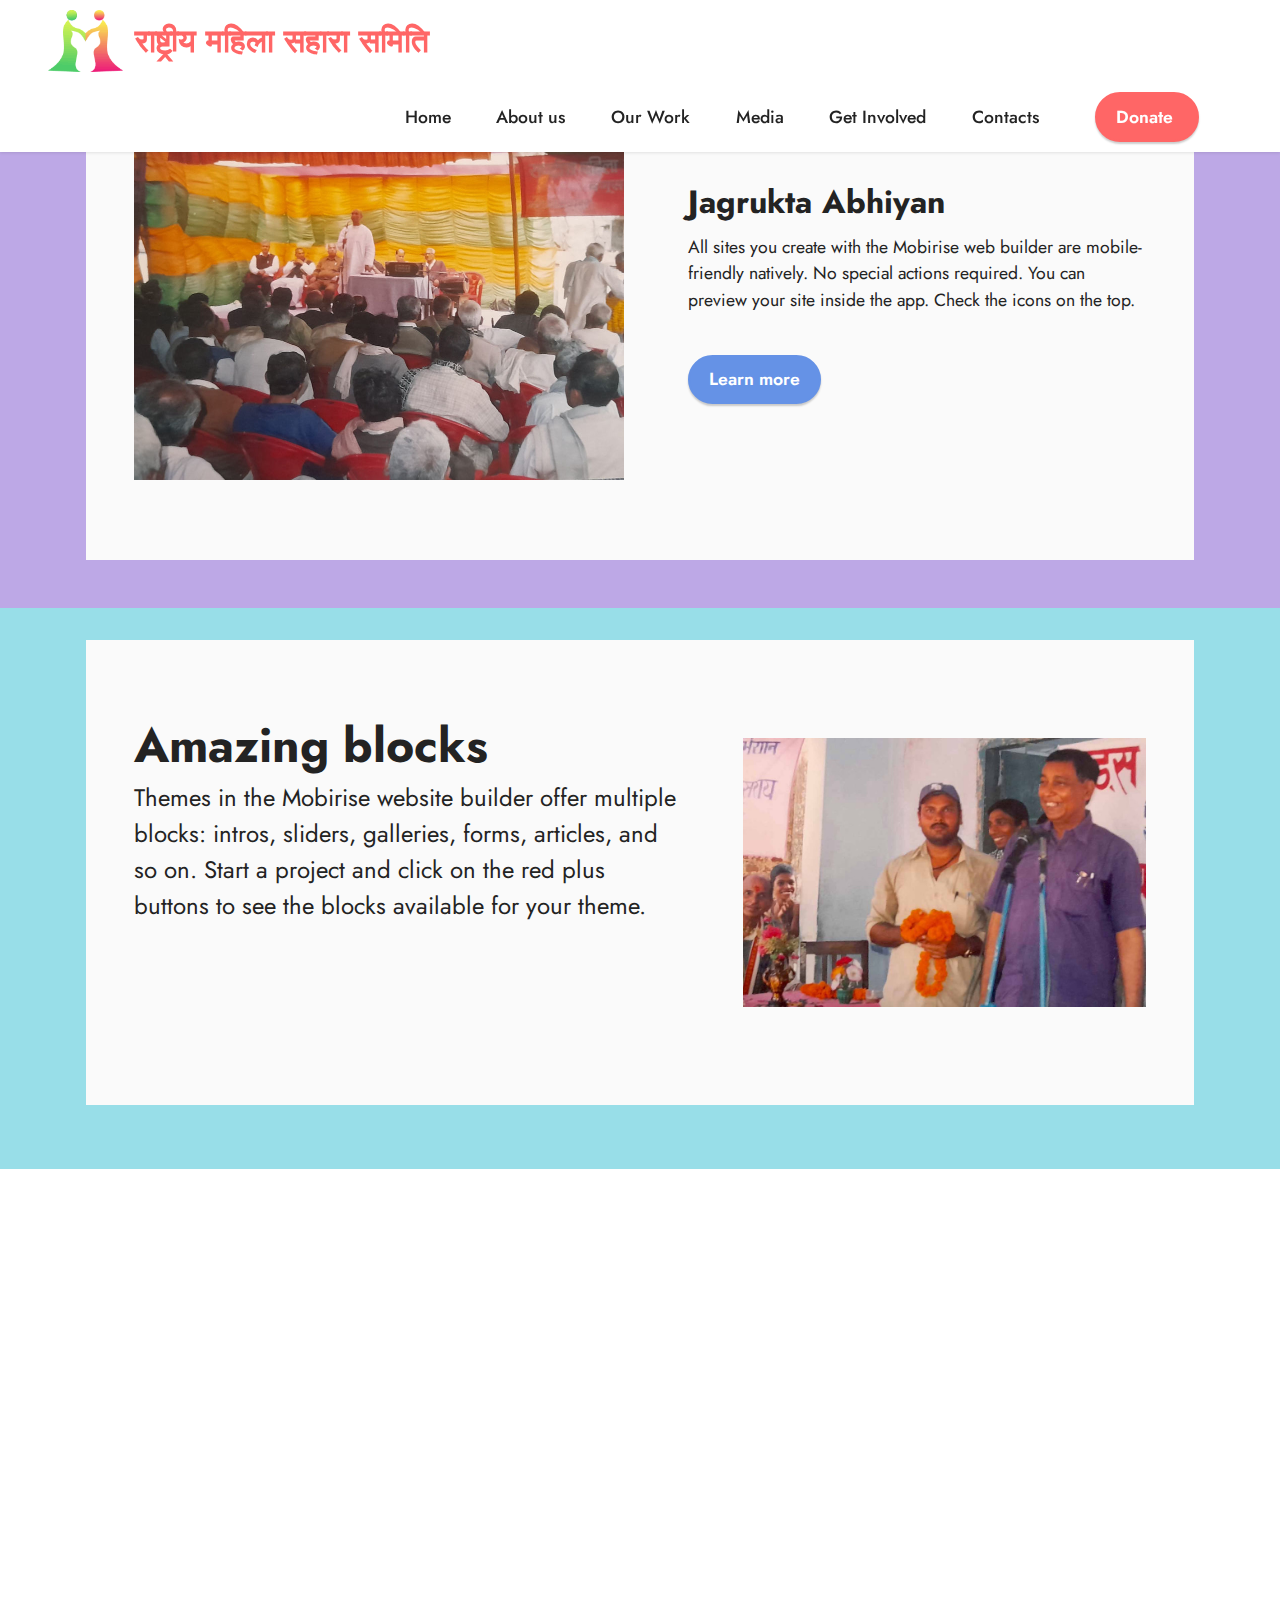
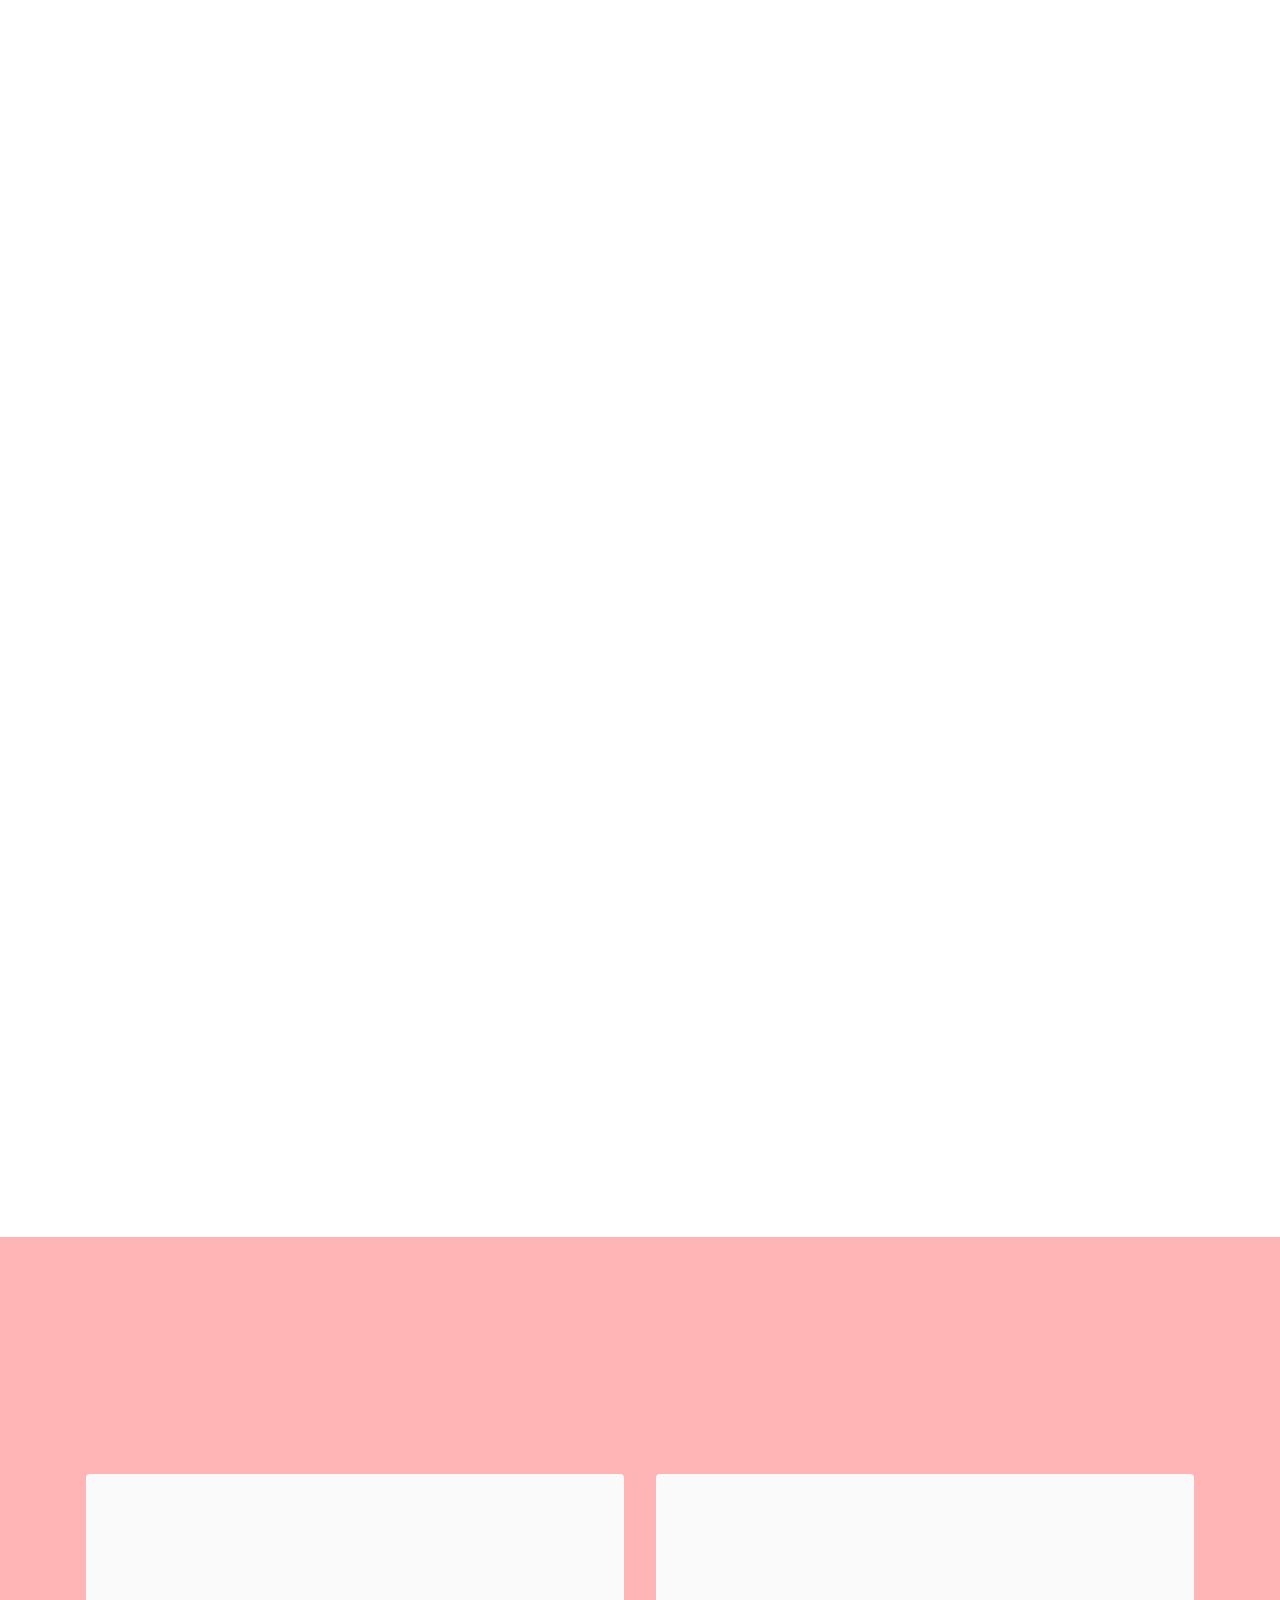
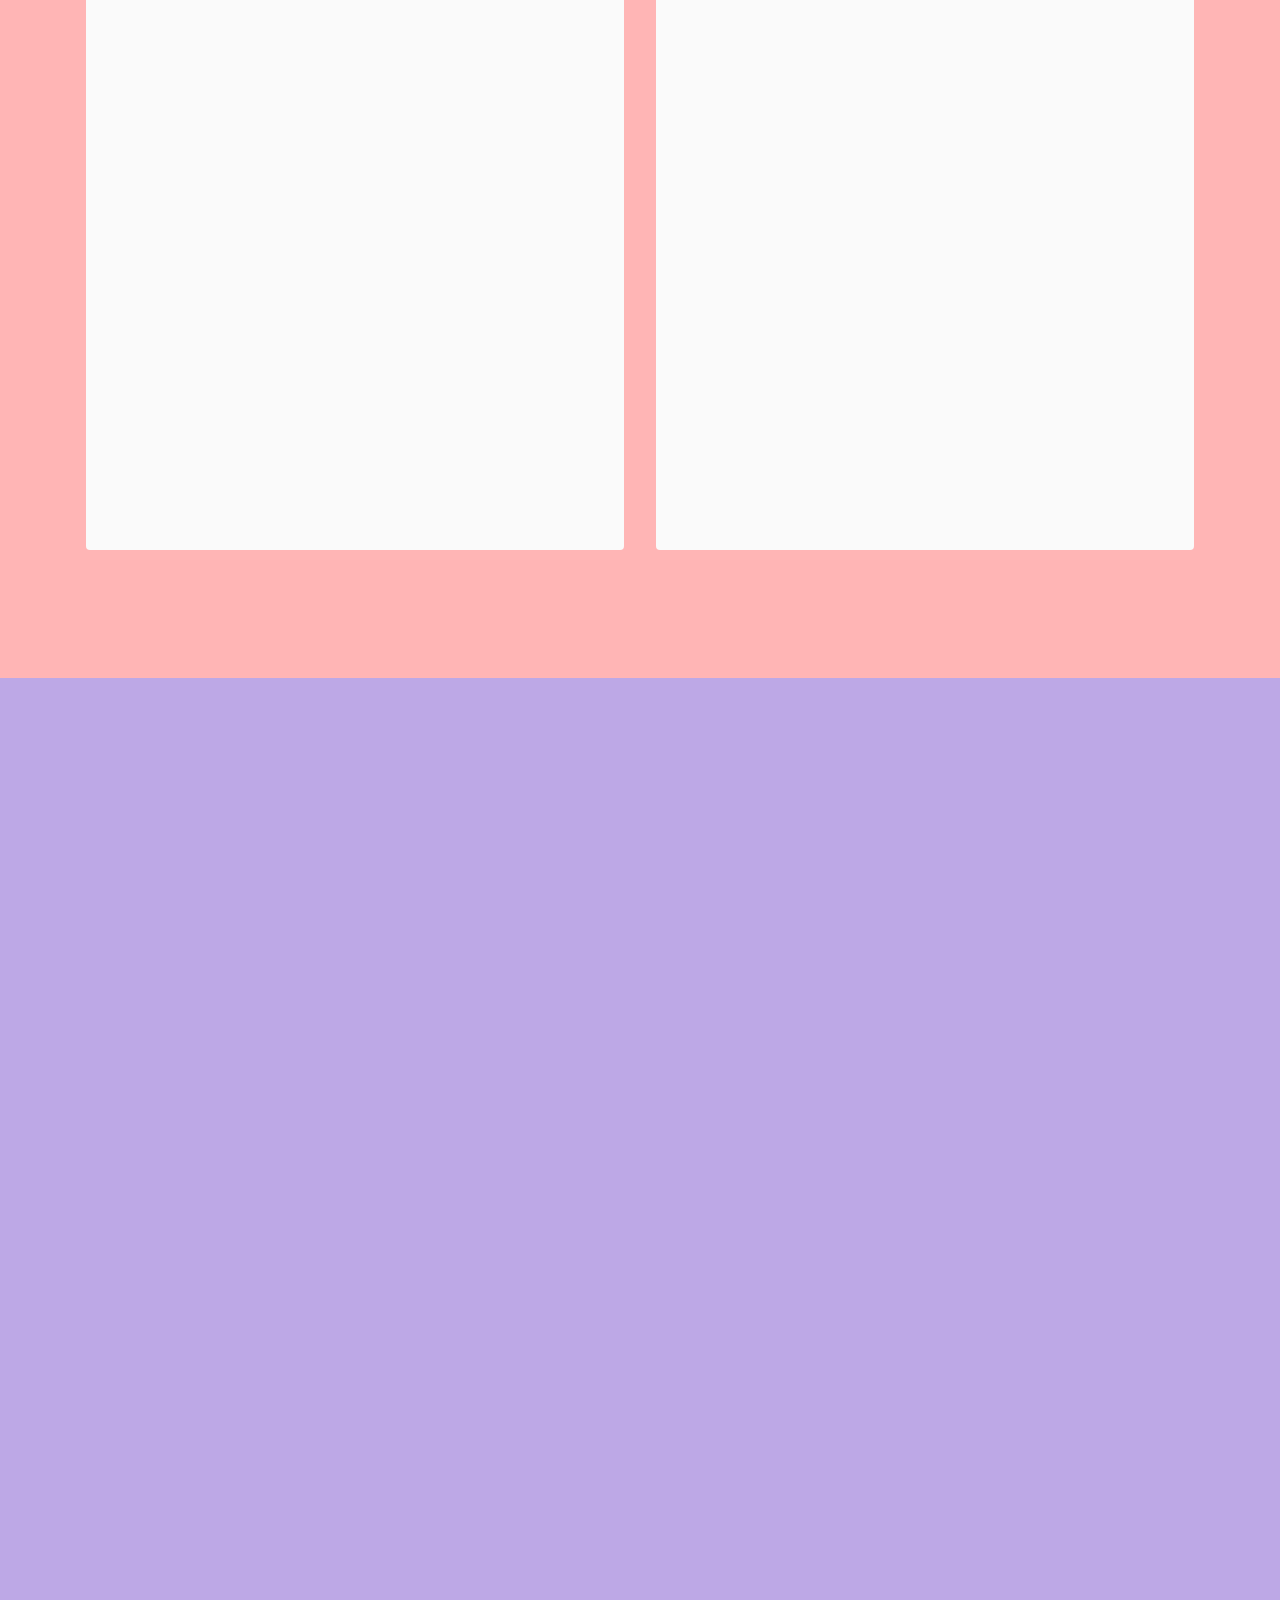
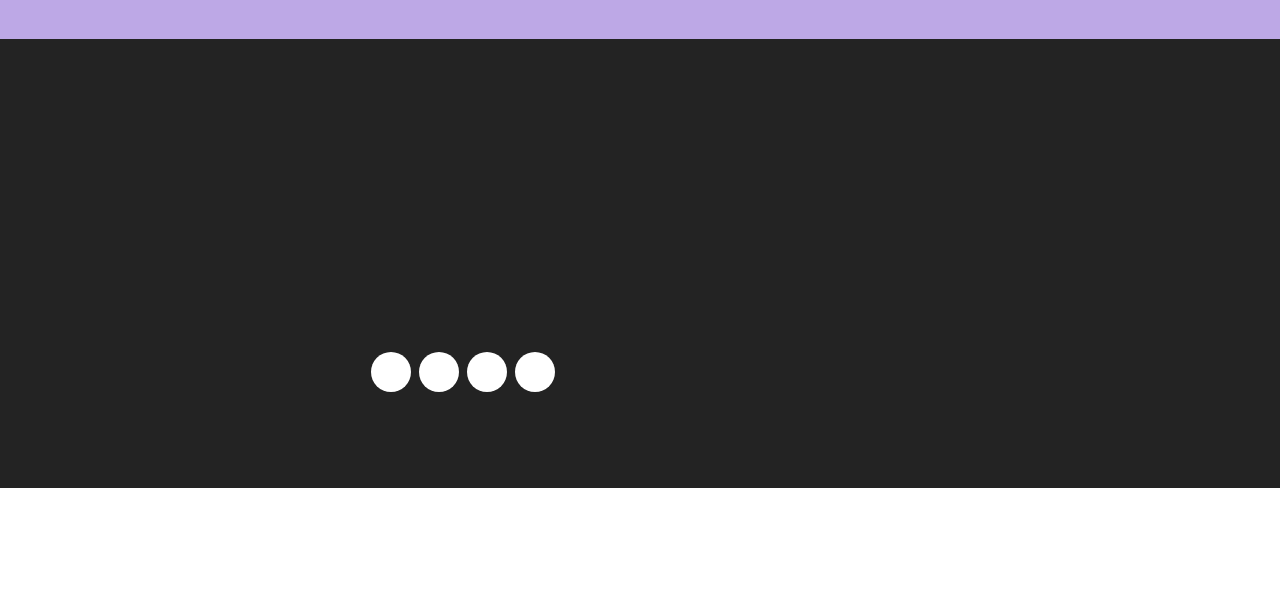
==== commit 663ae579: "create github pages" ====
--- a/About_us.html
+++ b/About_us.html
@@ -28,57 +28,7 @@
 </head>
 <body>
   
-  <section data-bs-version="5.1" class="menu menu2 cid-sVYJckOlyt" once="menu" id="menu2-1e">
-    
-    <nav class="navbar navbar-dropdown navbar-fixed-top navbar-expand-lg">
-        <div class="container-fluid">
-            <div class="navbar-brand">
-                <span class="navbar-logo">
-                    <a href="https://rastriamahilasaharasamiti.com">
-                        <img src="assets/images/rmss-small-logo-116x97.png" alt="Mahila sahara" style="height: 3.9rem;">
-                    </a>
-                </span>
-                <span class="navbar-caption-wrap"><a class="navbar-caption text-secondary display-5" href="https://mobiri.se">राष्ट्रीय महिला सहारा समिति &nbsp;&nbsp;</a></span>
-            </div>
-            <button class="navbar-toggler" type="button" data-toggle="collapse" data-bs-toggle="collapse" data-target="#navbarSupportedContent" data-bs-target="#navbarSupportedContent" aria-controls="navbarNavAltMarkup" aria-expanded="false" aria-label="Toggle navigation">
-                <div class="hamburger">
-                    <span></span>
-                    <span></span>
-                    <span></span>
-                    <span></span>
-                </div>
-            </button>
-            <div class="collapse navbar-collapse" id="navbarSupportedContent">
-                <ul class="navbar-nav nav-dropdown" data-app-modern-menu="true"><li class="nav-item"><a class="nav-link link text-black display-4" href="https://mobiri.se">Home</a></li><li class="nav-item"><a class="nav-link link text-black display-4" href="https://mobiri.se">
-                            About us</a></li><li class="nav-item"><a class="nav-link link text-black display-4" href="https://mobiri.se">
-                            Our Work</a></li>
-                    <li class="nav-item"><a class="nav-link link text-black display-4" href="https://mobiri.se">Get Involved</a></li>
-                    <li class="nav-item"><a class="nav-link link text-black display-4" href="https://mobiri.se">Contacts</a>
-                    </li></ul>
-                
-                <div class="navbar-buttons mbr-section-btn"><a class="btn btn-secondary display-4" href="https://mobiri.se">
-                        Donate&nbsp;</a></div>
-            </div>
-        </div>
-    </nav>
-</section>
-
-<section data-bs-version="5.1" class="info1 cid-sW6WBKZstW" id="info1-1k">
-    
-    
-    <div class="align-center container">
-        <div class="row justify-content-center">
-            <div class="col-12 col-lg-8">
-                <h3 class="mbr-section-title mb-4 mbr-fonts-style display-1">
-                    <strong>Join our community&nbsp;</strong></h3>
-                
-                
-            </div>
-        </div>
-    </div>
-</section>
-
-<section data-bs-version="5.1" class="features16 cid-sVYGBkCsXQ" id="features17-14">
+  <section data-bs-version="5.1" class="features16 cid-sVYGBkCsXQ" id="features17-14">
     
 
     
@@ -121,17 +71,68 @@
                         <h6 class="card-title mbr-fonts-style display-2">
                             <strong>Amazing blocks</strong>
                         </h6>
-                        <p class="mbr-text mbr-fonts-style mb-4 display-4">
+                        <p class="mbr-text mbr-fonts-style mb-4 display-7">
                             Themes in the Mobirise website builder offer multiple blocks: intros, sliders, galleries, forms, articles, and so on. Start a project and click on the red plus buttons to see the blocks available for your theme.</p>
                         <div class="mbr-section-btn mt-3">
                             <a class="btn btn-warning display-4" href="https://mobiri.se">Learn more</a>
                         </div>
                     </div>
                 </div>
-                <div class="col-12 col-lg-6">
+                <div class="col-12 col-lg-5">
                     <div class="image-wrapper">
                         <img src="assets/images/motivational-980x653.jpg" alt="Motivation">
                     </div>
+                </div>
+            </div>
+        </div>
+    </div>
+</section>
+
+<section data-bs-version="5.1" class="image1 cid-sWGKATSkSZ" id="image1-1z">
+    
+
+    
+
+    <div class="container">
+        <div class="row align-items-center">
+            <div class="col-12 col-lg-6">
+                <div class="image-wrapper">
+                    <img src="assets/images/our-inspiration-800x959.jpg" alt="Inspiration ">
+                    <p class="mbr-description mbr-fonts-style pt-2 align-center display-4">Shirimati Tai&nbsp;</p>
+                </div>
+            </div>
+            <div class="col-12 col-lg">
+                <div class="text-wrapper">
+                    <h3 class="mbr-section-title mbr-fonts-style mb-3 display-5">
+                        <strong>Our Inspiration&nbsp;</strong></h3>
+                    <p class="mbr-text mbr-fonts-style display-7">
+                        Use Mobirise website building software to create multiple sites for commercial and non-profit projects. Click on the image in this block to replace it. You can add a description below your image, or on the side. If you want to hide some of the text fields, open the Block parameters, and uncheck relevant options.</p>
+                </div>
+            </div>
+        </div>
+    </div>
+</section>
+
+<section data-bs-version="5.1" class="image2 cid-sWGKCAghTP" id="image2-20">
+    
+
+    
+
+    <div class="container">
+        <div class="row align-items-center">
+            <div class="col-12 col-lg-6">
+                <div class="image-wrapper">
+                    <img src="assets/images/5.jpg" alt="Mobirise">
+                    <p class="mbr-description mbr-fonts-style mt-2 align-center display-4">
+                        Image Description</p>
+                </div>
+            </div>
+            <div class="col-12 col-lg">
+                <div class="text-wrapper">
+                    <h3 class="mbr-section-title mbr-fonts-style mb-3 display-5">
+                        <strong>Image with Description</strong></h3>
+                    <p class="mbr-text mbr-fonts-style display-7">
+                        Use Mobirise website building software to create multiple sites for commercial and non-profit projects. Click on the image in this block to replace it. You can add a description below your image, or on the side. If you want to hide some of the text fields, open the Block parameters, and uncheck relevant options.</p>
                 </div>
             </div>
         </div>
@@ -154,7 +155,7 @@
                         <img src="assets/images/saheli-1-1076x717.jpg" alt="Women_Awareness ">
                     </div>
                     <div class="item-content">
-                        <h5 class="item-title mbr-fonts-style display-7"><strong>No Coding</strong></h5>
+                        <h5 class="item-title mbr-fonts-style display-7"><strong>Mahila Jagrukta</strong></h5>
                         
                         <p class="mbr-text mbr-fonts-style mt-3 display-7">Mobirise is an easy website builder. Just
                             drop site elements to your page, add content and style it to look the way you like.</p>
@@ -169,7 +170,7 @@
                         <img src="assets/images/aids-recovered-1076x717.jpg" alt="HIV awareness ">
                     </div>
                     <div class="item-content">
-                        <h5 class="item-title mbr-fonts-style display-7"><strong>Mobile Friendly</strong></h5>
+                        <h5 class="item-title mbr-fonts-style display-7"><strong>HIV Awareness&nbsp;</strong></h5>
                         
                         <p class="mbr-text mbr-fonts-style mt-3 display-7">You don't have to code to create your own
                             site. Select one of available themes in the Mobirise Site Maker.</p>
@@ -178,21 +179,7 @@
                             &gt;</a></div>
                 </div>
             </div>
-            <div class="item features-image сol-12 col-md-6 col-lg-6">
-                <div class="item-wrapper">
-                    <div class="item-img">
-                        <img src="assets/images/features3.jpg">
-                    </div>
-                    <div class="item-content">
-                        <h5 class="item-title mbr-fonts-style display-7"><strong>Unique Styles</strong></h5>
-                        
-                        <p class="mbr-text mbr-fonts-style mt-3 display-7">Select the theme that suits you. Each theme
-                            in the Mobirise Website Software contains a set of unique blocks.<br></p>
-                    </div>
-                    <div class="mbr-section-btn item-footer mt-2"><a href="" class="btn btn-primary item-btn display-7" target="_blank">Learn More
-                            &gt;</a></div>
-                </div>
-            </div>
+            
         </div>
     </div>
 </section>
@@ -239,20 +226,24 @@
                 <div class="social-row display-7">
                     <div class="soc-item">
                         <a href="https://twitter.com/mobirise" target="_blank">
-                            <span class="mbr-iconfont socicon socicon-facebook"></span>
+                            <span class="mbr-iconfont socicon-facebook socicon" style="color: rgb(78, 131, 254); fill: rgb(78, 131, 254);"></span>
                         </a>
                     </div>
                     <div class="soc-item">
                         <a href="https://twitter.com/mobirise" target="_blank">
-                            <span class="mbr-iconfont socicon socicon-twitter"></span>
+                            <span class="mbr-iconfont socicon-twitter socicon" style="color: rgb(71, 181, 237); fill: rgb(71, 181, 237);"></span>
                         </a>
                     </div>
                     <div class="soc-item">
                         <a href="https://twitter.com/mobirise" target="_blank">
-                            <span class="mbr-iconfont socicon socicon-instagram"></span>
+                            <span class="mbr-iconfont socicon-instagram socicon" style="color: rgb(219, 63, 158); fill: rgb(219, 63, 158);"></span>
                         </a>
                     </div>
-                    
+                    <div class="soc-item">
+                        <a href="https://youtube.com/rmss" target="_blank">
+                            <span class="mbr-iconfont socicon-youtube socicon" style="color: rgb(228, 63, 63); fill: rgb(228, 63, 63);"></span>
+                        </a>
+                    </div>
                 </div>
             </div>
             <div class="col-12 col-md-6 col-lg-3">
@@ -278,7 +269,42 @@
             
         </div>
     </div>
-</section><section style="background-color: #fff; font-family: -apple-system, BlinkMacSystemFont, 'Segoe UI', 'Roboto', 'Helvetica Neue', Arial, sans-serif; color:#aaa; font-size:12px; padding: 0; align-items: center; display: flex;"><a href="https://mobirise.site/t" style="flex: 1 1; height: 3rem; padding-left: 1rem;"></a><p style="flex: 0 0 auto; margin:0; padding-right:1rem;"><a href="https://mobirise.site/q" style="color:#aaa;">This website</a> was made with Mobirise site theme</p></section><script src="assets/bootstrap/js/bootstrap.bundle.min.js"></script>  <script src="assets/smoothscroll/smooth-scroll.js"></script>  <script src="assets/ytplayer/index.js"></script>  <script src="assets/dropdown/js/navbar-dropdown.js"></script>  <script src="assets/theme/js/script.js"></script>  
+</section>
+
+<section data-bs-version="5.1" class="menu menu2 cid-sVYJckOlyt" once="menu" id="menu2-1e">
+    
+    <nav class="navbar navbar-dropdown navbar-fixed-top navbar-expand-lg">
+        <div class="container-fluid">
+            <div class="navbar-brand">
+                <span class="navbar-logo">
+                    <a href="https://rastriamahilasaharasamiti.com">
+                        <img src="assets/images/rmss-small-logo-116x97.png" alt="Mahila sahara" style="height: 3.9rem;">
+                    </a>
+                </span>
+                <span class="navbar-caption-wrap"><a class="navbar-caption text-secondary display-5" href="https://mobiri.se">राष्ट्रीय महिला सहारा समिति &nbsp;&nbsp;</a></span>
+            </div>
+            <button class="navbar-toggler" type="button" data-toggle="collapse" data-bs-toggle="collapse" data-target="#navbarSupportedContent" data-bs-target="#navbarSupportedContent" aria-controls="navbarNavAltMarkup" aria-expanded="false" aria-label="Toggle navigation">
+                <div class="hamburger">
+                    <span></span>
+                    <span></span>
+                    <span></span>
+                    <span></span>
+                </div>
+            </button>
+            <div class="collapse navbar-collapse" id="navbarSupportedContent">
+                <ul class="navbar-nav nav-dropdown" data-app-modern-menu="true"><li class="nav-item"><a class="nav-link link text-black text-primary display-4" href="index.html">Home</a></li><li class="nav-item"><a class="nav-link link text-black text-primary display-4" href="About_us.html">
+                            About us</a></li><li class="nav-item"><a class="nav-link link text-black text-primary display-4" href="Our-work.html">
+                            Our Work</a></li><li class="nav-item"><a class="nav-link link text-black text-primary display-4" href="Media.html">Media</a></li>
+                    <li class="nav-item"><a class="nav-link link text-black text-primary display-4" href="Get_involved.html">Get Involved</a></li>
+                    <li class="nav-item"><a class="nav-link link text-black text-primary display-4" href="Contact-us.html">Contacts</a>
+                    </li></ul>
+                
+                <div class="navbar-buttons mbr-section-btn"><a class="btn btn-secondary display-4" href="https://mobiri.se">
+                        Donate&nbsp;</a></div>
+            </div>
+        </div>
+    </nav>
+</section><section style="background-color: #fff; font-family: -apple-system, BlinkMacSystemFont, 'Segoe UI', 'Roboto', 'Helvetica Neue', Arial, sans-serif; color:#aaa; font-size:12px; padding: 0; align-items: center; display: flex;"><a href="https://mobirise.site/w" style="flex: 1 1; height: 3rem; padding-left: 1rem;"></a><p style="flex: 0 0 auto; margin:0; padding-right:1rem;">Mobirise free software - <a href="https://mobirise.site/o" style="color:#aaa;">Check it</a></p></section><script src="assets/bootstrap/js/bootstrap.bundle.min.js"></script>  <script src="assets/smoothscroll/smooth-scroll.js"></script>  <script src="assets/ytplayer/index.js"></script>  <script src="assets/dropdown/js/navbar-dropdown.js"></script>  <script src="assets/theme/js/script.js"></script>  
   
   
   <input name="animation" type="hidden">
--- a/assets/mobirise/css/mbr-additional.css
+++ b/assets/mobirise/css/mbr-additional.css
@@ -834,10 +834,12 @@
 }
 .cid-sVY5s61OTZ H5 {
   color: #ffffff;
+  text-align: center;
+}
+.cid-sVY5s61OTZ P {
+  text-align: center;
 }
 .cid-sW15cnt2sH {
-  padding-top: 5rem;
-  padding-bottom: 5rem;
   background-color: #e8ddff;
 }
 .cid-sW4LdhL8cv {
@@ -848,7 +850,7 @@
 .cid-sVYcFY54v2 {
   padding-top: 0rem;
   padding-bottom: 4rem;
-  background-color: #ffffff;
+  background-color: #bda8e6;
 }
 .cid-sVYcFY54v2 .content-wrapper {
   background: #fafafa;
@@ -883,7 +885,7 @@
 .cid-sVYcGRpGeZ {
   padding-top: 0rem;
   padding-bottom: 2rem;
-  background-color: #ffffff;
+  background-color: #bed3f9;
 }
 .cid-sVYcGRpGeZ .content-wrapper {
   background: #fafafa;
@@ -2319,18 +2321,10 @@
     left: -1rem;
   }
 }
-.cid-sW6WBKZstW {
-  padding-top: 6rem;
-  padding-bottom: 6rem;
-  background-color: #4479d9;
-}
-.cid-sW6WBKZstW .mbr-section-title {
-  color: #ffffff;
-}
 .cid-sVYGBkCsXQ {
   padding-top: 2rem;
-  padding-bottom: 6rem;
-  background-color: #ffffff;
+  padding-bottom: 3rem;
+  background-color: #bda8e6;
 }
 .cid-sVYGBkCsXQ .content-wrapper {
   background: #fafafa;
@@ -2363,42 +2357,81 @@
   object-fit: cover;
 }
 .cid-sVYGBkZMOs {
+  padding-top: 2rem;
+  padding-bottom: 4rem;
+  background-color: #98dee8;
+}
+.cid-sVYGBkZMOs .content-wrapper {
+  background: #fafafa;
+}
+@media (max-width: 991px) {
+  .cid-sVYGBkZMOs .content-wrapper .row {
+    flex-direction: column-reverse;
+  }
+  .cid-sVYGBkZMOs .content-wrapper .image-wrapper {
+    margin-bottom: 2rem;
+  }
+}
+@media (max-width: 767px) {
+  .cid-sVYGBkZMOs .content-wrapper {
+    padding: 1rem;
+  }
+}
+@media (min-width: 768px) and (max-width: 991px) {
+  .cid-sVYGBkZMOs .content-wrapper {
+    padding: 2rem;
+  }
+}
+@media (min-width: 992px) {
+  .cid-sVYGBkZMOs .content-wrapper {
+    padding: 5rem 3rem;
+  }
+  .cid-sVYGBkZMOs .content-wrapper .text-wrapper {
+    padding-right: 2rem;
+  }
+}
+.cid-sVYGBkZMOs .image-wrapper img {
+  width: 100%;
+  object-fit: cover;
+}
+.cid-sWGKATSkSZ {
   padding-top: 6rem;
   padding-bottom: 6rem;
   background-color: #ffffff;
 }
-.cid-sVYGBkZMOs .content-wrapper {
-  background: #fafafa;
-}
 @media (max-width: 991px) {
-  .cid-sVYGBkZMOs .content-wrapper .row {
-    flex-direction: column-reverse;
-  }
-  .cid-sVYGBkZMOs .content-wrapper .image-wrapper {
-    margin-bottom: 2rem;
-  }
-}
-@media (max-width: 767px) {
-  .cid-sVYGBkZMOs .content-wrapper {
-    padding: 1rem;
-  }
-}
-@media (min-width: 768px) and (max-width: 991px) {
-  .cid-sVYGBkZMOs .content-wrapper {
+  .cid-sWGKATSkSZ .image-wrapper {
+    margin-bottom: 1rem;
+  }
+}
+.cid-sWGKATSkSZ img {
+  width: 100%;
+}
+@media (min-width: 992px) {
+  .cid-sWGKATSkSZ .text-wrapper {
     padding: 2rem;
   }
 }
+.cid-sWGKCAghTP {
+  padding-top: 6rem;
+  padding-bottom: 6rem;
+  background-color: #ffffff;
+}
+@media (max-width: 991px) {
+  .cid-sWGKCAghTP .image-wrapper {
+    margin-bottom: 1rem;
+  }
+}
+.cid-sWGKCAghTP .row {
+  flex-direction: row-reverse;
+}
+.cid-sWGKCAghTP img {
+  width: 100%;
+}
 @media (min-width: 992px) {
-  .cid-sVYGBkZMOs .content-wrapper {
-    padding: 5rem 3rem;
-  }
-  .cid-sVYGBkZMOs .content-wrapper .text-wrapper {
-    padding-right: 2rem;
-  }
-}
-.cid-sVYGBkZMOs .image-wrapper img {
-  width: 100%;
-  object-fit: cover;
+  .cid-sWGKCAghTP .text-wrapper {
+    padding: 2rem;
+  }
 }
 .cid-sVYGBlvyTc {
   padding-top: 6rem;
@@ -2900,9 +2933,9 @@
   }
 }
 .cid-sWu5DRsSXF {
-  padding-top: 3rem;
-  padding-bottom: 6rem;
-  background-color: #ffffff;
+  padding-top: 9rem;
+  padding-bottom: 5rem;
+  background-color: #353535;
 }
 .cid-sWu5DRsSXF .content-wrapper {
   background: #fafafa;
@@ -2937,7 +2970,7 @@
 .cid-sVYGAy70mN {
   padding-top: 6rem;
   padding-bottom: 6rem;
-  background-color: #ffffff;
+  background-color: #65c6d4;
 }
 .cid-sVYGAy70mN .content-wrapper {
   background: #fafafa;
@@ -2972,25 +3005,34 @@
   width: 100%;
   object-fit: cover;
 }
-.cid-sVYGAyGfXh {
+.cid-sW9HroOg6u {
+  padding-top: 5rem;
+  padding-bottom: 5rem;
+  background-color: #d8c6ff;
+}
+.cid-sW9HroOg6u .mbr-text {
+  text-align: left;
+}
+.cid-sWGDakesQl {
   padding-top: 6rem;
   padding-bottom: 6rem;
   background-color: #ffffff;
 }
-.cid-sVYGAyGfXh img,
-.cid-sVYGAyGfXh .item-img {
+.cid-sWGDakesQl img,
+.cid-sWGDakesQl .item-img {
   width: 100%;
 }
-.cid-sVYGAyGfXh .item:focus,
-.cid-sVYGAyGfXh span:focus {
+.cid-sWGDakesQl .item:focus,
+.cid-sWGDakesQl span:focus {
   outline: none;
 }
-.cid-sVYGAyGfXh .item {
+.cid-sWGDakesQl .item {
   cursor: pointer;
   margin-bottom: 2rem;
-}
-.cid-sVYGAyGfXh .item-wrapper {
   position: relative;
+}
+.cid-sWGDakesQl .item-wrapper {
+  position: unset;
   border-radius: 4px;
   background: #fafafa;
   height: 100%;
@@ -2998,44 +3040,20 @@
   flex-flow: column nowrap;
 }
 @media (min-width: 992px) {
-  .cid-sVYGAyGfXh .item-wrapper .item-content {
-    padding: 2rem 2rem 0;
-  }
-  .cid-sVYGAyGfXh .item-wrapper .item-footer {
-    padding: 0 2rem 2rem;
+  .cid-sWGDakesQl .item-wrapper .item-content {
+    padding: 2rem;
   }
 }
 @media (max-width: 991px) {
-  .cid-sVYGAyGfXh .item-wrapper .item-content {
-    padding: 1rem 1rem 0;
-  }
-  .cid-sVYGAyGfXh .item-wrapper .item-footer {
-    padding: 0 1rem 1rem;
-  }
-}
-.cid-sVYGAyGfXh .mbr-section-btn {
+  .cid-sWGDakesQl .item-wrapper .item-content {
+    padding: 1rem;
+  }
+}
+.cid-sWGDakesQl .mbr-section-btn {
   margin-top: auto !important;
 }
-.cid-sVYGAyGfXh .mbr-section-title {
+.cid-sWGDakesQl .mbr-section-title {
   color: #232323;
-}
-.cid-sVYGAyGfXh .mbr-text,
-.cid-sVYGAyGfXh .mbr-section-btn {
-  text-align: left;
-}
-.cid-sVYGAyGfXh .item-title {
-  text-align: left;
-}
-.cid-sVYGAyGfXh .item-subtitle {
-  text-align: left;
-}
-.cid-sW9HroOg6u {
-  padding-top: 5rem;
-  padding-bottom: 5rem;
-  background-color: #ffffff;
-}
-.cid-sW9HroOg6u .mbr-text {
-  text-align: left;
 }
 .cid-sVYGAzohAV {
   padding-top: 6rem;
@@ -3479,3 +3497,526 @@
     left: -1rem;
   }
 }
+.cid-sWP58o6Smu {
+  padding-top: 6rem;
+  padding-bottom: 6rem;
+  background-color: #ffffff;
+}
+.cid-sWP58o6Smu img,
+.cid-sWP58o6Smu .item-img {
+  width: 100%;
+}
+.cid-sWP58o6Smu .item:focus,
+.cid-sWP58o6Smu span:focus {
+  outline: none;
+}
+.cid-sWP58o6Smu .item {
+  cursor: pointer;
+  margin-bottom: 2rem;
+  position: relative;
+}
+.cid-sWP58o6Smu .item-wrapper {
+  position: unset;
+  border-radius: 4px;
+  background: #fafafa;
+  height: 100%;
+  display: flex;
+  flex-flow: column nowrap;
+}
+@media (min-width: 992px) {
+  .cid-sWP58o6Smu .item-wrapper .item-content {
+    padding: 2rem;
+  }
+}
+@media (max-width: 991px) {
+  .cid-sWP58o6Smu .item-wrapper .item-content {
+    padding: 1rem;
+  }
+}
+.cid-sWP58o6Smu .mbr-section-btn {
+  margin-top: auto !important;
+}
+.cid-sWP58o6Smu .mbr-section-title {
+  color: #232323;
+}
+.cid-sWPau61biK {
+  padding-top: 6rem;
+  padding-bottom: 6rem;
+  background-color: #ffffff;
+}
+.cid-sWPau61biK .video-wrapper iframe {
+  width: 100%;
+}
+.cid-sWPau61biK .mbr-section-title,
+.cid-sWPau61biK .mbr-section-subtitle,
+.cid-sWPau61biK .mbr-text {
+  text-align: center;
+}
+.cid-sWP69T8d7c {
+  padding-top: 6rem;
+  padding-bottom: 6rem;
+  background-color: #ffffff;
+}
+.cid-sWP69T8d7c img,
+.cid-sWP69T8d7c .item-img {
+  width: 100%;
+}
+.cid-sWP69T8d7c .item:focus,
+.cid-sWP69T8d7c span:focus {
+  outline: none;
+}
+.cid-sWP69T8d7c .item {
+  cursor: pointer;
+  margin-bottom: 2rem;
+  position: relative;
+}
+.cid-sWP69T8d7c .item-wrapper {
+  position: unset;
+  border-radius: 4px;
+  background: #fafafa;
+  height: 100%;
+  display: flex;
+  flex-flow: column nowrap;
+}
+@media (min-width: 992px) {
+  .cid-sWP69T8d7c .item-wrapper .item-content {
+    padding: 2rem;
+  }
+}
+@media (max-width: 991px) {
+  .cid-sWP69T8d7c .item-wrapper .item-content {
+    padding: 1rem;
+  }
+}
+.cid-sWP69T8d7c .mbr-section-btn {
+  margin-top: auto !important;
+}
+.cid-sWP69T8d7c .mbr-section-title {
+  color: #232323;
+}
+.cid-sWP58p1BfJ {
+  padding-top: 5rem;
+  padding-bottom: 5rem;
+  background-color: #232323;
+}
+.cid-sWP58p1BfJ .media-wrap {
+  padding: 0;
+}
+@media (max-width: 991px) {
+  .cid-sWP58p1BfJ .media-wrap {
+    margin-bottom: 1rem;
+  }
+}
+@media (max-width: 767px) {
+  .cid-sWP58p1BfJ .row {
+    text-align: center;
+  }
+  .cid-sWP58p1BfJ .row > div {
+    margin: auto;
+  }
+  .cid-sWP58p1BfJ .social-row {
+    justify-content: center;
+  }
+}
+.cid-sWP58p1BfJ .social-row {
+  display: flex;
+  flex-wrap: wrap;
+}
+.cid-sWP58p1BfJ .list {
+  list-style: none;
+  padding-left: 0;
+  color: #ff6666;
+}
+@media (max-width: 991px) {
+  .cid-sWP58p1BfJ .list {
+    margin-bottom: 2rem;
+  }
+}
+@media (min-width: 992px) {
+  .cid-sWP58p1BfJ .list {
+    margin-bottom: 0rem;
+  }
+}
+.cid-sWP58p1BfJ .mbr-text {
+  color: #bbbbbb;
+}
+.cid-sWP58p1BfJ .soc-item {
+  display: flex;
+  align-items: center;
+  justify-content: center;
+  border-radius: 50%;
+  background-color: white;
+  margin-right: 0.5rem;
+  margin-bottom: 1rem;
+  padding: 0.5rem;
+  height: 2.5rem;
+  width: 2.5rem;
+}
+.cid-sWP58p1BfJ .mbr-iconfont {
+  color: black;
+}
+@media (max-width: 991px) {
+  .cid-sWP58p1BfJ div > *:last-child {
+    margin-top: 0 !important;
+  }
+}
+.cid-sWP58pASGP {
+  z-index: 1000;
+  width: 100%;
+  position: relative;
+  min-height: 60px;
+}
+.cid-sWP58pASGP nav.navbar {
+  position: fixed;
+}
+.cid-sWP58pASGP .dropdown-item:before {
+  font-family: Moririse2 !important;
+  content: "\e966";
+  display: inline-block;
+  width: 0;
+  position: absolute;
+  left: 1rem;
+  top: 0.5rem;
+  margin-right: 0.5rem;
+  line-height: 1;
+  font-size: inherit;
+  vertical-align: middle;
+  text-align: center;
+  overflow: hidden;
+  transform: scale(0, 1);
+  transition: all 0.25s ease-in-out;
+}
+.cid-sWP58pASGP .dropdown-menu {
+  padding: 0;
+  border-radius: 4px;
+  box-shadow: 0 1px 3px 0 rgba(0, 0, 0, 0.1);
+}
+.cid-sWP58pASGP .dropdown-item {
+  border-bottom: 1px solid #e6e6e6;
+}
+.cid-sWP58pASGP .dropdown-item:hover,
+.cid-sWP58pASGP .dropdown-item:focus {
+  background: #6592e6 !important;
+  color: white !important;
+}
+.cid-sWP58pASGP .dropdown-item:hover span {
+  color: white;
+}
+.cid-sWP58pASGP .dropdown-item:first-child {
+  border-top-left-radius: 4px;
+  border-top-right-radius: 4px;
+}
+.cid-sWP58pASGP .dropdown-item:last-child {
+  border-bottom: none;
+  border-bottom-left-radius: 4px;
+  border-bottom-right-radius: 4px;
+}
+.cid-sWP58pASGP .nav-dropdown .link {
+  padding: 0 0.3em !important;
+  margin: 0.667em 1em !important;
+}
+.cid-sWP58pASGP .nav-dropdown .link.dropdown-toggle::after {
+  margin-left: 0.5rem;
+  margin-top: 0.2rem;
+}
+.cid-sWP58pASGP .nav-link {
+  position: relative;
+}
+.cid-sWP58pASGP .container {
+  display: flex;
+  margin: auto;
+}
+@media (min-width: 992px) {
+  .cid-sWP58pASGP .container {
+    flex-wrap: nowrap;
+  }
+}
+.cid-sWP58pASGP .iconfont-wrapper {
+  color: #000000 !important;
+  font-size: 1.5rem;
+  padding-right: 0.5rem;
+}
+.cid-sWP58pASGP .dropdown-menu,
+.cid-sWP58pASGP .navbar.opened {
+  background: #ffffff !important;
+}
+.cid-sWP58pASGP .nav-item:focus,
+.cid-sWP58pASGP .nav-link:focus {
+  outline: none;
+}
+.cid-sWP58pASGP .dropdown .dropdown-menu .dropdown-item {
+  width: auto;
+  transition: all 0.25s ease-in-out;
+}
+.cid-sWP58pASGP .dropdown .dropdown-menu .dropdown-item::after {
+  right: 0.5rem;
+}
+.cid-sWP58pASGP .dropdown .dropdown-menu .dropdown-item .mbr-iconfont {
+  margin-right: 0.5rem;
+  vertical-align: sub;
+}
+.cid-sWP58pASGP .dropdown .dropdown-menu .dropdown-item .mbr-iconfont:before {
+  display: inline-block;
+  transform: scale(1, 1);
+  transition: all 0.25s ease-in-out;
+}
+.cid-sWP58pASGP .collapsed .dropdown-menu .dropdown-item:before {
+  display: none;
+}
+.cid-sWP58pASGP .collapsed .dropdown .dropdown-menu .dropdown-item {
+  padding: 0.235em 1.5em 0.235em 1.5em !important;
+  transition: none;
+  margin: 0 !important;
+}
+.cid-sWP58pASGP .navbar {
+  min-height: 70px;
+  transition: all 0.3s;
+  border-bottom: 1px solid transparent;
+  box-shadow: 0 1px 3px 0 rgba(0, 0, 0, 0.1);
+  background: #ffffff;
+}
+.cid-sWP58pASGP .navbar.opened {
+  transition: all 0.3s;
+}
+.cid-sWP58pASGP .navbar .dropdown-item {
+  padding: 0.5rem 1.8rem;
+}
+.cid-sWP58pASGP .navbar .navbar-logo img {
+  width: auto;
+}
+.cid-sWP58pASGP .navbar .navbar-collapse {
+  justify-content: flex-end;
+  z-index: 1;
+}
+.cid-sWP58pASGP .navbar.collapsed {
+  justify-content: center;
+}
+.cid-sWP58pASGP .navbar.collapsed .nav-item .nav-link::before {
+  display: none;
+}
+.cid-sWP58pASGP .navbar.collapsed.opened .dropdown-menu {
+  top: 0;
+}
+@media (min-width: 992px) {
+  .cid-sWP58pASGP .navbar.collapsed.opened:not(.navbar-short) .navbar-collapse {
+    max-height: calc(98.5vh - 3.9rem);
+  }
+}
+.cid-sWP58pASGP .navbar.collapsed .dropdown-menu .dropdown-submenu {
+  left: 0 !important;
+}
+.cid-sWP58pASGP .navbar.collapsed .dropdown-menu .dropdown-item:after {
+  right: auto;
+}
+.cid-sWP58pASGP .navbar.collapsed .dropdown-menu .dropdown-toggle[data-toggle="dropdown-submenu"]:after {
+  margin-left: 0.5rem;
+  margin-top: 0.2rem;
+  border-top: 0.35em solid;
+  border-right: 0.35em solid transparent;
+  border-left: 0.35em solid transparent;
+  border-bottom: 0;
+  top: 41%;
+}
+.cid-sWP58pASGP .navbar.collapsed ul.navbar-nav li {
+  margin: auto;
+}
+.cid-sWP58pASGP .navbar.collapsed .dropdown-menu .dropdown-item {
+  padding: 0.25rem 1.5rem;
+  text-align: center;
+}
+.cid-sWP58pASGP .navbar.collapsed .icons-menu {
+  padding-left: 0;
+  padding-right: 0;
+  padding-top: 0.5rem;
+  padding-bottom: 0.5rem;
+}
+@media (max-width: 991px) {
+  .cid-sWP58pASGP .navbar .nav-item .nav-link::before {
+    display: none;
+  }
+  .cid-sWP58pASGP .navbar.opened .dropdown-menu {
+    top: 0;
+  }
+  .cid-sWP58pASGP .navbar .dropdown-menu .dropdown-submenu {
+    left: 0 !important;
+  }
+  .cid-sWP58pASGP .navbar .dropdown-menu .dropdown-item:after {
+    right: auto;
+  }
+  .cid-sWP58pASGP .navbar .dropdown-menu .dropdown-toggle[data-toggle="dropdown-submenu"]:after {
+    margin-left: 0.5rem;
+    margin-top: 0.2rem;
+    border-top: 0.35em solid;
+    border-right: 0.35em solid transparent;
+    border-left: 0.35em solid transparent;
+    border-bottom: 0;
+    top: 40%;
+  }
+  .cid-sWP58pASGP .navbar .navbar-logo img {
+    height: 3rem !important;
+  }
+  .cid-sWP58pASGP .navbar ul.navbar-nav li {
+    margin: auto;
+  }
+  .cid-sWP58pASGP .navbar .dropdown-menu .dropdown-item {
+    padding: 0.25rem 1.5rem !important;
+    text-align: center;
+  }
+  .cid-sWP58pASGP .navbar .navbar-brand {
+    flex-shrink: initial;
+    flex-basis: auto;
+    word-break: break-word;
+    padding-right: 2rem;
+  }
+  .cid-sWP58pASGP .navbar .navbar-toggler {
+    flex-basis: auto;
+  }
+  .cid-sWP58pASGP .navbar .icons-menu {
+    padding-left: 0;
+    padding-top: 0.5rem;
+    padding-bottom: 0.5rem;
+  }
+}
+.cid-sWP58pASGP .navbar.navbar-short {
+  min-height: 60px;
+}
+.cid-sWP58pASGP .navbar.navbar-short .navbar-logo img {
+  height: 2.5rem !important;
+}
+.cid-sWP58pASGP .navbar.navbar-short .navbar-brand {
+  min-height: 60px;
+  padding: 0;
+}
+.cid-sWP58pASGP .navbar-brand {
+  min-height: 70px;
+  flex-shrink: 0;
+  align-items: center;
+  margin-right: 0;
+  padding: 10px 0;
+  transition: all 0.3s;
+  word-break: break-word;
+  z-index: 1;
+}
+.cid-sWP58pASGP .navbar-brand .navbar-caption {
+  line-height: inherit !important;
+}
+.cid-sWP58pASGP .navbar-brand .navbar-logo a {
+  outline: none;
+}
+.cid-sWP58pASGP .dropdown-item.active,
+.cid-sWP58pASGP .dropdown-item:active {
+  background-color: transparent;
+}
+.cid-sWP58pASGP .navbar-expand-lg .navbar-nav .nav-link {
+  padding: 0;
+}
+.cid-sWP58pASGP .nav-dropdown .link.dropdown-toggle {
+  margin-right: 1.667em;
+}
+.cid-sWP58pASGP .nav-dropdown .link.dropdown-toggle[aria-expanded="true"] {
+  margin-right: 0;
+  padding: 0.667em 1.667em;
+}
+.cid-sWP58pASGP .navbar.navbar-expand-lg .dropdown .dropdown-menu {
+  background: #ffffff;
+}
+.cid-sWP58pASGP .navbar.navbar-expand-lg .dropdown .dropdown-menu .dropdown-submenu {
+  margin: 0;
+  left: 100%;
+}
+.cid-sWP58pASGP .navbar .dropdown.open > .dropdown-menu {
+  display: block;
+}
+.cid-sWP58pASGP ul.navbar-nav {
+  flex-wrap: wrap;
+}
+.cid-sWP58pASGP .navbar-buttons {
+  text-align: center;
+  min-width: 170px;
+}
+.cid-sWP58pASGP button.navbar-toggler {
+  outline: none;
+  width: 31px;
+  height: 20px;
+  cursor: pointer;
+  transition: all 0.2s;
+  position: relative;
+  align-self: center;
+}
+.cid-sWP58pASGP button.navbar-toggler .hamburger span {
+  position: absolute;
+  right: 0;
+  width: 30px;
+  height: 2px;
+  border-right: 5px;
+  background-color: #000000;
+}
+.cid-sWP58pASGP button.navbar-toggler .hamburger span:nth-child(1) {
+  top: 0;
+  transition: all 0.2s;
+}
+.cid-sWP58pASGP button.navbar-toggler .hamburger span:nth-child(2) {
+  top: 8px;
+  transition: all 0.15s;
+}
+.cid-sWP58pASGP button.navbar-toggler .hamburger span:nth-child(3) {
+  top: 8px;
+  transition: all 0.15s;
+}
+.cid-sWP58pASGP button.navbar-toggler .hamburger span:nth-child(4) {
+  top: 16px;
+  transition: all 0.2s;
+}
+.cid-sWP58pASGP nav.opened .hamburger span:nth-child(1) {
+  top: 8px;
+  width: 0;
+  opacity: 0;
+  right: 50%;
+  transition: all 0.2s;
+}
+.cid-sWP58pASGP nav.opened .hamburger span:nth-child(2) {
+  transform: rotate(45deg);
+  transition: all 0.25s;
+}
+.cid-sWP58pASGP nav.opened .hamburger span:nth-child(3) {
+  transform: rotate(-45deg);
+  transition: all 0.25s;
+}
+.cid-sWP58pASGP nav.opened .hamburger span:nth-child(4) {
+  top: 8px;
+  width: 0;
+  opacity: 0;
+  right: 50%;
+  transition: all 0.2s;
+}
+.cid-sWP58pASGP .navbar-dropdown {
+  padding: 0 1rem;
+  position: fixed;
+}
+.cid-sWP58pASGP a.nav-link {
+  display: flex;
+  align-items: center;
+  justify-content: center;
+}
+.cid-sWP58pASGP .icons-menu {
+  flex-wrap: nowrap;
+  display: flex;
+  justify-content: center;
+  padding-left: 1rem;
+  padding-right: 1rem;
+  padding-top: 0.3rem;
+  text-align: center;
+}
+@media screen and (-ms-high-contrast: active), (-ms-high-contrast: none) {
+  .cid-sWP58pASGP .navbar {
+    height: 70px;
+  }
+  .cid-sWP58pASGP .navbar.opened {
+    height: auto;
+  }
+  .cid-sWP58pASGP .nav-item .nav-link:hover::before {
+    width: 175%;
+    max-width: calc(100% + 2rem);
+    left: -1rem;
+  }
+}
--- a/assets/mobirise/css/mbr-additional.css
+++ b/assets/mobirise/css/mbr-additional.css
@@ -834,10 +834,12 @@
 }
 .cid-sVY5s61OTZ H5 {
   color: #ffffff;
+  text-align: center;
+}
+.cid-sVY5s61OTZ P {
+  text-align: center;
 }
 .cid-sW15cnt2sH {
-  padding-top: 5rem;
-  padding-bottom: 5rem;
   background-color: #e8ddff;
 }
 .cid-sW4LdhL8cv {
@@ -848,7 +850,7 @@
 .cid-sVYcFY54v2 {
   padding-top: 0rem;
   padding-bottom: 4rem;
-  background-color: #ffffff;
+  background-color: #bda8e6;
 }
 .cid-sVYcFY54v2 .content-wrapper {
   background: #fafafa;
@@ -883,7 +885,7 @@
 .cid-sVYcGRpGeZ {
   padding-top: 0rem;
   padding-bottom: 2rem;
-  background-color: #ffffff;
+  background-color: #bed3f9;
 }
 .cid-sVYcGRpGeZ .content-wrapper {
   background: #fafafa;
@@ -2319,18 +2321,10 @@
     left: -1rem;
   }
 }
-.cid-sW6WBKZstW {
-  padding-top: 6rem;
-  padding-bottom: 6rem;
-  background-color: #4479d9;
-}
-.cid-sW6WBKZstW .mbr-section-title {
-  color: #ffffff;
-}
 .cid-sVYGBkCsXQ {
   padding-top: 2rem;
-  padding-bottom: 6rem;
-  background-color: #ffffff;
+  padding-bottom: 3rem;
+  background-color: #bda8e6;
 }
 .cid-sVYGBkCsXQ .content-wrapper {
   background: #fafafa;
@@ -2363,42 +2357,81 @@
   object-fit: cover;
 }
 .cid-sVYGBkZMOs {
+  padding-top: 2rem;
+  padding-bottom: 4rem;
+  background-color: #98dee8;
+}
+.cid-sVYGBkZMOs .content-wrapper {
+  background: #fafafa;
+}
+@media (max-width: 991px) {
+  .cid-sVYGBkZMOs .content-wrapper .row {
+    flex-direction: column-reverse;
+  }
+  .cid-sVYGBkZMOs .content-wrapper .image-wrapper {
+    margin-bottom: 2rem;
+  }
+}
+@media (max-width: 767px) {
+  .cid-sVYGBkZMOs .content-wrapper {
+    padding: 1rem;
+  }
+}
+@media (min-width: 768px) and (max-width: 991px) {
+  .cid-sVYGBkZMOs .content-wrapper {
+    padding: 2rem;
+  }
+}
+@media (min-width: 992px) {
+  .cid-sVYGBkZMOs .content-wrapper {
+    padding: 5rem 3rem;
+  }
+  .cid-sVYGBkZMOs .content-wrapper .text-wrapper {
+    padding-right: 2rem;
+  }
+}
+.cid-sVYGBkZMOs .image-wrapper img {
+  width: 100%;
+  object-fit: cover;
+}
+.cid-sWGKATSkSZ {
   padding-top: 6rem;
   padding-bottom: 6rem;
   background-color: #ffffff;
 }
-.cid-sVYGBkZMOs .content-wrapper {
-  background: #fafafa;
-}
 @media (max-width: 991px) {
-  .cid-sVYGBkZMOs .content-wrapper .row {
-    flex-direction: column-reverse;
-  }
-  .cid-sVYGBkZMOs .content-wrapper .image-wrapper {
-    margin-bottom: 2rem;
-  }
-}
-@media (max-width: 767px) {
-  .cid-sVYGBkZMOs .content-wrapper {
-    padding: 1rem;
-  }
-}
-@media (min-width: 768px) and (max-width: 991px) {
-  .cid-sVYGBkZMOs .content-wrapper {
+  .cid-sWGKATSkSZ .image-wrapper {
+    margin-bottom: 1rem;
+  }
+}
+.cid-sWGKATSkSZ img {
+  width: 100%;
+}
+@media (min-width: 992px) {
+  .cid-sWGKATSkSZ .text-wrapper {
     padding: 2rem;
   }
 }
+.cid-sWGKCAghTP {
+  padding-top: 6rem;
+  padding-bottom: 6rem;
+  background-color: #ffffff;
+}
+@media (max-width: 991px) {
+  .cid-sWGKCAghTP .image-wrapper {
+    margin-bottom: 1rem;
+  }
+}
+.cid-sWGKCAghTP .row {
+  flex-direction: row-reverse;
+}
+.cid-sWGKCAghTP img {
+  width: 100%;
+}
 @media (min-width: 992px) {
-  .cid-sVYGBkZMOs .content-wrapper {
-    padding: 5rem 3rem;
-  }
-  .cid-sVYGBkZMOs .content-wrapper .text-wrapper {
-    padding-right: 2rem;
-  }
-}
-.cid-sVYGBkZMOs .image-wrapper img {
-  width: 100%;
-  object-fit: cover;
+  .cid-sWGKCAghTP .text-wrapper {
+    padding: 2rem;
+  }
 }
 .cid-sVYGBlvyTc {
   padding-top: 6rem;
@@ -2900,9 +2933,9 @@
   }
 }
 .cid-sWu5DRsSXF {
-  padding-top: 3rem;
-  padding-bottom: 6rem;
-  background-color: #ffffff;
+  padding-top: 9rem;
+  padding-bottom: 5rem;
+  background-color: #353535;
 }
 .cid-sWu5DRsSXF .content-wrapper {
   background: #fafafa;
@@ -2937,7 +2970,7 @@
 .cid-sVYGAy70mN {
   padding-top: 6rem;
   padding-bottom: 6rem;
-  background-color: #ffffff;
+  background-color: #65c6d4;
 }
 .cid-sVYGAy70mN .content-wrapper {
   background: #fafafa;
@@ -2972,25 +3005,34 @@
   width: 100%;
   object-fit: cover;
 }
-.cid-sVYGAyGfXh {
+.cid-sW9HroOg6u {
+  padding-top: 5rem;
+  padding-bottom: 5rem;
+  background-color: #d8c6ff;
+}
+.cid-sW9HroOg6u .mbr-text {
+  text-align: left;
+}
+.cid-sWGDakesQl {
   padding-top: 6rem;
   padding-bottom: 6rem;
   background-color: #ffffff;
 }
-.cid-sVYGAyGfXh img,
-.cid-sVYGAyGfXh .item-img {
+.cid-sWGDakesQl img,
+.cid-sWGDakesQl .item-img {
   width: 100%;
 }
-.cid-sVYGAyGfXh .item:focus,
-.cid-sVYGAyGfXh span:focus {
+.cid-sWGDakesQl .item:focus,
+.cid-sWGDakesQl span:focus {
   outline: none;
 }
-.cid-sVYGAyGfXh .item {
+.cid-sWGDakesQl .item {
   cursor: pointer;
   margin-bottom: 2rem;
-}
-.cid-sVYGAyGfXh .item-wrapper {
   position: relative;
+}
+.cid-sWGDakesQl .item-wrapper {
+  position: unset;
   border-radius: 4px;
   background: #fafafa;
   height: 100%;
@@ -2998,44 +3040,20 @@
   flex-flow: column nowrap;
 }
 @media (min-width: 992px) {
-  .cid-sVYGAyGfXh .item-wrapper .item-content {
-    padding: 2rem 2rem 0;
-  }
-  .cid-sVYGAyGfXh .item-wrapper .item-footer {
-    padding: 0 2rem 2rem;
+  .cid-sWGDakesQl .item-wrapper .item-content {
+    padding: 2rem;
   }
 }
 @media (max-width: 991px) {
-  .cid-sVYGAyGfXh .item-wrapper .item-content {
-    padding: 1rem 1rem 0;
-  }
-  .cid-sVYGAyGfXh .item-wrapper .item-footer {
-    padding: 0 1rem 1rem;
-  }
-}
-.cid-sVYGAyGfXh .mbr-section-btn {
+  .cid-sWGDakesQl .item-wrapper .item-content {
+    padding: 1rem;
+  }
+}
+.cid-sWGDakesQl .mbr-section-btn {
   margin-top: auto !important;
 }
-.cid-sVYGAyGfXh .mbr-section-title {
+.cid-sWGDakesQl .mbr-section-title {
   color: #232323;
-}
-.cid-sVYGAyGfXh .mbr-text,
-.cid-sVYGAyGfXh .mbr-section-btn {
-  text-align: left;
-}
-.cid-sVYGAyGfXh .item-title {
-  text-align: left;
-}
-.cid-sVYGAyGfXh .item-subtitle {
-  text-align: left;
-}
-.cid-sW9HroOg6u {
-  padding-top: 5rem;
-  padding-bottom: 5rem;
-  background-color: #ffffff;
-}
-.cid-sW9HroOg6u .mbr-text {
-  text-align: left;
 }
 .cid-sVYGAzohAV {
   padding-top: 6rem;
@@ -3479,3 +3497,526 @@
     left: -1rem;
   }
 }
+.cid-sWP58o6Smu {
+  padding-top: 6rem;
+  padding-bottom: 6rem;
+  background-color: #ffffff;
+}
+.cid-sWP58o6Smu img,
+.cid-sWP58o6Smu .item-img {
+  width: 100%;
+}
+.cid-sWP58o6Smu .item:focus,
+.cid-sWP58o6Smu span:focus {
+  outline: none;
+}
+.cid-sWP58o6Smu .item {
+  cursor: pointer;
+  margin-bottom: 2rem;
+  position: relative;
+}
+.cid-sWP58o6Smu .item-wrapper {
+  position: unset;
+  border-radius: 4px;
+  background: #fafafa;
+  height: 100%;
+  display: flex;
+  flex-flow: column nowrap;
+}
+@media (min-width: 992px) {
+  .cid-sWP58o6Smu .item-wrapper .item-content {
+    padding: 2rem;
+  }
+}
+@media (max-width: 991px) {
+  .cid-sWP58o6Smu .item-wrapper .item-content {
+    padding: 1rem;
+  }
+}
+.cid-sWP58o6Smu .mbr-section-btn {
+  margin-top: auto !important;
+}
+.cid-sWP58o6Smu .mbr-section-title {
+  color: #232323;
+}
+.cid-sWPau61biK {
+  padding-top: 6rem;
+  padding-bottom: 6rem;
+  background-color: #ffffff;
+}
+.cid-sWPau61biK .video-wrapper iframe {
+  width: 100%;
+}
+.cid-sWPau61biK .mbr-section-title,
+.cid-sWPau61biK .mbr-section-subtitle,
+.cid-sWPau61biK .mbr-text {
+  text-align: center;
+}
+.cid-sWP69T8d7c {
+  padding-top: 6rem;
+  padding-bottom: 6rem;
+  background-color: #ffffff;
+}
+.cid-sWP69T8d7c img,
+.cid-sWP69T8d7c .item-img {
+  width: 100%;
+}
+.cid-sWP69T8d7c .item:focus,
+.cid-sWP69T8d7c span:focus {
+  outline: none;
+}
+.cid-sWP69T8d7c .item {
+  cursor: pointer;
+  margin-bottom: 2rem;
+  position: relative;
+}
+.cid-sWP69T8d7c .item-wrapper {
+  position: unset;
+  border-radius: 4px;
+  background: #fafafa;
+  height: 100%;
+  display: flex;
+  flex-flow: column nowrap;
+}
+@media (min-width: 992px) {
+  .cid-sWP69T8d7c .item-wrapper .item-content {
+    padding: 2rem;
+  }
+}
+@media (max-width: 991px) {
+  .cid-sWP69T8d7c .item-wrapper .item-content {
+    padding: 1rem;
+  }
+}
+.cid-sWP69T8d7c .mbr-section-btn {
+  margin-top: auto !important;
+}
+.cid-sWP69T8d7c .mbr-section-title {
+  color: #232323;
+}
+.cid-sWP58p1BfJ {
+  padding-top: 5rem;
+  padding-bottom: 5rem;
+  background-color: #232323;
+}
+.cid-sWP58p1BfJ .media-wrap {
+  padding: 0;
+}
+@media (max-width: 991px) {
+  .cid-sWP58p1BfJ .media-wrap {
+    margin-bottom: 1rem;
+  }
+}
+@media (max-width: 767px) {
+  .cid-sWP58p1BfJ .row {
+    text-align: center;
+  }
+  .cid-sWP58p1BfJ .row > div {
+    margin: auto;
+  }
+  .cid-sWP58p1BfJ .social-row {
+    justify-content: center;
+  }
+}
+.cid-sWP58p1BfJ .social-row {
+  display: flex;
+  flex-wrap: wrap;
+}
+.cid-sWP58p1BfJ .list {
+  list-style: none;
+  padding-left: 0;
+  color: #ff6666;
+}
+@media (max-width: 991px) {
+  .cid-sWP58p1BfJ .list {
+    margin-bottom: 2rem;
+  }
+}
+@media (min-width: 992px) {
+  .cid-sWP58p1BfJ .list {
+    margin-bottom: 0rem;
+  }
+}
+.cid-sWP58p1BfJ .mbr-text {
+  color: #bbbbbb;
+}
+.cid-sWP58p1BfJ .soc-item {
+  display: flex;
+  align-items: center;
+  justify-content: center;
+  border-radius: 50%;
+  background-color: white;
+  margin-right: 0.5rem;
+  margin-bottom: 1rem;
+  padding: 0.5rem;
+  height: 2.5rem;
+  width: 2.5rem;
+}
+.cid-sWP58p1BfJ .mbr-iconfont {
+  color: black;
+}
+@media (max-width: 991px) {
+  .cid-sWP58p1BfJ div > *:last-child {
+    margin-top: 0 !important;
+  }
+}
+.cid-sWP58pASGP {
+  z-index: 1000;
+  width: 100%;
+  position: relative;
+  min-height: 60px;
+}
+.cid-sWP58pASGP nav.navbar {
+  position: fixed;
+}
+.cid-sWP58pASGP .dropdown-item:before {
+  font-family: Moririse2 !important;
+  content: "\e966";
+  display: inline-block;
+  width: 0;
+  position: absolute;
+  left: 1rem;
+  top: 0.5rem;
+  margin-right: 0.5rem;
+  line-height: 1;
+  font-size: inherit;
+  vertical-align: middle;
+  text-align: center;
+  overflow: hidden;
+  transform: scale(0, 1);
+  transition: all 0.25s ease-in-out;
+}
+.cid-sWP58pASGP .dropdown-menu {
+  padding: 0;
+  border-radius: 4px;
+  box-shadow: 0 1px 3px 0 rgba(0, 0, 0, 0.1);
+}
+.cid-sWP58pASGP .dropdown-item {
+  border-bottom: 1px solid #e6e6e6;
+}
+.cid-sWP58pASGP .dropdown-item:hover,
+.cid-sWP58pASGP .dropdown-item:focus {
+  background: #6592e6 !important;
+  color: white !important;
+}
+.cid-sWP58pASGP .dropdown-item:hover span {
+  color: white;
+}
+.cid-sWP58pASGP .dropdown-item:first-child {
+  border-top-left-radius: 4px;
+  border-top-right-radius: 4px;
+}
+.cid-sWP58pASGP .dropdown-item:last-child {
+  border-bottom: none;
+  border-bottom-left-radius: 4px;
+  border-bottom-right-radius: 4px;
+}
+.cid-sWP58pASGP .nav-dropdown .link {
+  padding: 0 0.3em !important;
+  margin: 0.667em 1em !important;
+}
+.cid-sWP58pASGP .nav-dropdown .link.dropdown-toggle::after {
+  margin-left: 0.5rem;
+  margin-top: 0.2rem;
+}
+.cid-sWP58pASGP .nav-link {
+  position: relative;
+}
+.cid-sWP58pASGP .container {
+  display: flex;
+  margin: auto;
+}
+@media (min-width: 992px) {
+  .cid-sWP58pASGP .container {
+    flex-wrap: nowrap;
+  }
+}
+.cid-sWP58pASGP .iconfont-wrapper {
+  color: #000000 !important;
+  font-size: 1.5rem;
+  padding-right: 0.5rem;
+}
+.cid-sWP58pASGP .dropdown-menu,
+.cid-sWP58pASGP .navbar.opened {
+  background: #ffffff !important;
+}
+.cid-sWP58pASGP .nav-item:focus,
+.cid-sWP58pASGP .nav-link:focus {
+  outline: none;
+}
+.cid-sWP58pASGP .dropdown .dropdown-menu .dropdown-item {
+  width: auto;
+  transition: all 0.25s ease-in-out;
+}
+.cid-sWP58pASGP .dropdown .dropdown-menu .dropdown-item::after {
+  right: 0.5rem;
+}
+.cid-sWP58pASGP .dropdown .dropdown-menu .dropdown-item .mbr-iconfont {
+  margin-right: 0.5rem;
+  vertical-align: sub;
+}
+.cid-sWP58pASGP .dropdown .dropdown-menu .dropdown-item .mbr-iconfont:before {
+  display: inline-block;
+  transform: scale(1, 1);
+  transition: all 0.25s ease-in-out;
+}
+.cid-sWP58pASGP .collapsed .dropdown-menu .dropdown-item:before {
+  display: none;
+}
+.cid-sWP58pASGP .collapsed .dropdown .dropdown-menu .dropdown-item {
+  padding: 0.235em 1.5em 0.235em 1.5em !important;
+  transition: none;
+  margin: 0 !important;
+}
+.cid-sWP58pASGP .navbar {
+  min-height: 70px;
+  transition: all 0.3s;
+  border-bottom: 1px solid transparent;
+  box-shadow: 0 1px 3px 0 rgba(0, 0, 0, 0.1);
+  background: #ffffff;
+}
+.cid-sWP58pASGP .navbar.opened {
+  transition: all 0.3s;
+}
+.cid-sWP58pASGP .navbar .dropdown-item {
+  padding: 0.5rem 1.8rem;
+}
+.cid-sWP58pASGP .navbar .navbar-logo img {
+  width: auto;
+}
+.cid-sWP58pASGP .navbar .navbar-collapse {
+  justify-content: flex-end;
+  z-index: 1;
+}
+.cid-sWP58pASGP .navbar.collapsed {
+  justify-content: center;
+}
+.cid-sWP58pASGP .navbar.collapsed .nav-item .nav-link::before {
+  display: none;
+}
+.cid-sWP58pASGP .navbar.collapsed.opened .dropdown-menu {
+  top: 0;
+}
+@media (min-width: 992px) {
+  .cid-sWP58pASGP .navbar.collapsed.opened:not(.navbar-short) .navbar-collapse {
+    max-height: calc(98.5vh - 3.9rem);
+  }
+}
+.cid-sWP58pASGP .navbar.collapsed .dropdown-menu .dropdown-submenu {
+  left: 0 !important;
+}
+.cid-sWP58pASGP .navbar.collapsed .dropdown-menu .dropdown-item:after {
+  right: auto;
+}
+.cid-sWP58pASGP .navbar.collapsed .dropdown-menu .dropdown-toggle[data-toggle="dropdown-submenu"]:after {
+  margin-left: 0.5rem;
+  margin-top: 0.2rem;
+  border-top: 0.35em solid;
+  border-right: 0.35em solid transparent;
+  border-left: 0.35em solid transparent;
+  border-bottom: 0;
+  top: 41%;
+}
+.cid-sWP58pASGP .navbar.collapsed ul.navbar-nav li {
+  margin: auto;
+}
+.cid-sWP58pASGP .navbar.collapsed .dropdown-menu .dropdown-item {
+  padding: 0.25rem 1.5rem;
+  text-align: center;
+}
+.cid-sWP58pASGP .navbar.collapsed .icons-menu {
+  padding-left: 0;
+  padding-right: 0;
+  padding-top: 0.5rem;
+  padding-bottom: 0.5rem;
+}
+@media (max-width: 991px) {
+  .cid-sWP58pASGP .navbar .nav-item .nav-link::before {
+    display: none;
+  }
+  .cid-sWP58pASGP .navbar.opened .dropdown-menu {
+    top: 0;
+  }
+  .cid-sWP58pASGP .navbar .dropdown-menu .dropdown-submenu {
+    left: 0 !important;
+  }
+  .cid-sWP58pASGP .navbar .dropdown-menu .dropdown-item:after {
+    right: auto;
+  }
+  .cid-sWP58pASGP .navbar .dropdown-menu .dropdown-toggle[data-toggle="dropdown-submenu"]:after {
+    margin-left: 0.5rem;
+    margin-top: 0.2rem;
+    border-top: 0.35em solid;
+    border-right: 0.35em solid transparent;
+    border-left: 0.35em solid transparent;
+    border-bottom: 0;
+    top: 40%;
+  }
+  .cid-sWP58pASGP .navbar .navbar-logo img {
+    height: 3rem !important;
+  }
+  .cid-sWP58pASGP .navbar ul.navbar-nav li {
+    margin: auto;
+  }
+  .cid-sWP58pASGP .navbar .dropdown-menu .dropdown-item {
+    padding: 0.25rem 1.5rem !important;
+    text-align: center;
+  }
+  .cid-sWP58pASGP .navbar .navbar-brand {
+    flex-shrink: initial;
+    flex-basis: auto;
+    word-break: break-word;
+    padding-right: 2rem;
+  }
+  .cid-sWP58pASGP .navbar .navbar-toggler {
+    flex-basis: auto;
+  }
+  .cid-sWP58pASGP .navbar .icons-menu {
+    padding-left: 0;
+    padding-top: 0.5rem;
+    padding-bottom: 0.5rem;
+  }
+}
+.cid-sWP58pASGP .navbar.navbar-short {
+  min-height: 60px;
+}
+.cid-sWP58pASGP .navbar.navbar-short .navbar-logo img {
+  height: 2.5rem !important;
+}
+.cid-sWP58pASGP .navbar.navbar-short .navbar-brand {
+  min-height: 60px;
+  padding: 0;
+}
+.cid-sWP58pASGP .navbar-brand {
+  min-height: 70px;
+  flex-shrink: 0;
+  align-items: center;
+  margin-right: 0;
+  padding: 10px 0;
+  transition: all 0.3s;
+  word-break: break-word;
+  z-index: 1;
+}
+.cid-sWP58pASGP .navbar-brand .navbar-caption {
+  line-height: inherit !important;
+}
+.cid-sWP58pASGP .navbar-brand .navbar-logo a {
+  outline: none;
+}
+.cid-sWP58pASGP .dropdown-item.active,
+.cid-sWP58pASGP .dropdown-item:active {
+  background-color: transparent;
+}
+.cid-sWP58pASGP .navbar-expand-lg .navbar-nav .nav-link {
+  padding: 0;
+}
+.cid-sWP58pASGP .nav-dropdown .link.dropdown-toggle {
+  margin-right: 1.667em;
+}
+.cid-sWP58pASGP .nav-dropdown .link.dropdown-toggle[aria-expanded="true"] {
+  margin-right: 0;
+  padding: 0.667em 1.667em;
+}
+.cid-sWP58pASGP .navbar.navbar-expand-lg .dropdown .dropdown-menu {
+  background: #ffffff;
+}
+.cid-sWP58pASGP .navbar.navbar-expand-lg .dropdown .dropdown-menu .dropdown-submenu {
+  margin: 0;
+  left: 100%;
+}
+.cid-sWP58pASGP .navbar .dropdown.open > .dropdown-menu {
+  display: block;
+}
+.cid-sWP58pASGP ul.navbar-nav {
+  flex-wrap: wrap;
+}
+.cid-sWP58pASGP .navbar-buttons {
+  text-align: center;
+  min-width: 170px;
+}
+.cid-sWP58pASGP button.navbar-toggler {
+  outline: none;
+  width: 31px;
+  height: 20px;
+  cursor: pointer;
+  transition: all 0.2s;
+  position: relative;
+  align-self: center;
+}
+.cid-sWP58pASGP button.navbar-toggler .hamburger span {
+  position: absolute;
+  right: 0;
+  width: 30px;
+  height: 2px;
+  border-right: 5px;
+  background-color: #000000;
+}
+.cid-sWP58pASGP button.navbar-toggler .hamburger span:nth-child(1) {
+  top: 0;
+  transition: all 0.2s;
+}
+.cid-sWP58pASGP button.navbar-toggler .hamburger span:nth-child(2) {
+  top: 8px;
+  transition: all 0.15s;
+}
+.cid-sWP58pASGP button.navbar-toggler .hamburger span:nth-child(3) {
+  top: 8px;
+  transition: all 0.15s;
+}
+.cid-sWP58pASGP button.navbar-toggler .hamburger span:nth-child(4) {
+  top: 16px;
+  transition: all 0.2s;
+}
+.cid-sWP58pASGP nav.opened .hamburger span:nth-child(1) {
+  top: 8px;
+  width: 0;
+  opacity: 0;
+  right: 50%;
+  transition: all 0.2s;
+}
+.cid-sWP58pASGP nav.opened .hamburger span:nth-child(2) {
+  transform: rotate(45deg);
+  transition: all 0.25s;
+}
+.cid-sWP58pASGP nav.opened .hamburger span:nth-child(3) {
+  transform: rotate(-45deg);
+  transition: all 0.25s;
+}
+.cid-sWP58pASGP nav.opened .hamburger span:nth-child(4) {
+  top: 8px;
+  width: 0;
+  opacity: 0;
+  right: 50%;
+  transition: all 0.2s;
+}
+.cid-sWP58pASGP .navbar-dropdown {
+  padding: 0 1rem;
+  position: fixed;
+}
+.cid-sWP58pASGP a.nav-link {
+  display: flex;
+  align-items: center;
+  justify-content: center;
+}
+.cid-sWP58pASGP .icons-menu {
+  flex-wrap: nowrap;
+  display: flex;
+  justify-content: center;
+  padding-left: 1rem;
+  padding-right: 1rem;
+  padding-top: 0.3rem;
+  text-align: center;
+}
+@media screen and (-ms-high-contrast: active), (-ms-high-contrast: none) {
+  .cid-sWP58pASGP .navbar {
+    height: 70px;
+  }
+  .cid-sWP58pASGP .navbar.opened {
+    height: auto;
+  }
+  .cid-sWP58pASGP .nav-item .nav-link:hover::before {
+    width: 175%;
+    max-width: calc(100% + 2rem);
+    left: -1rem;
+  }
+}
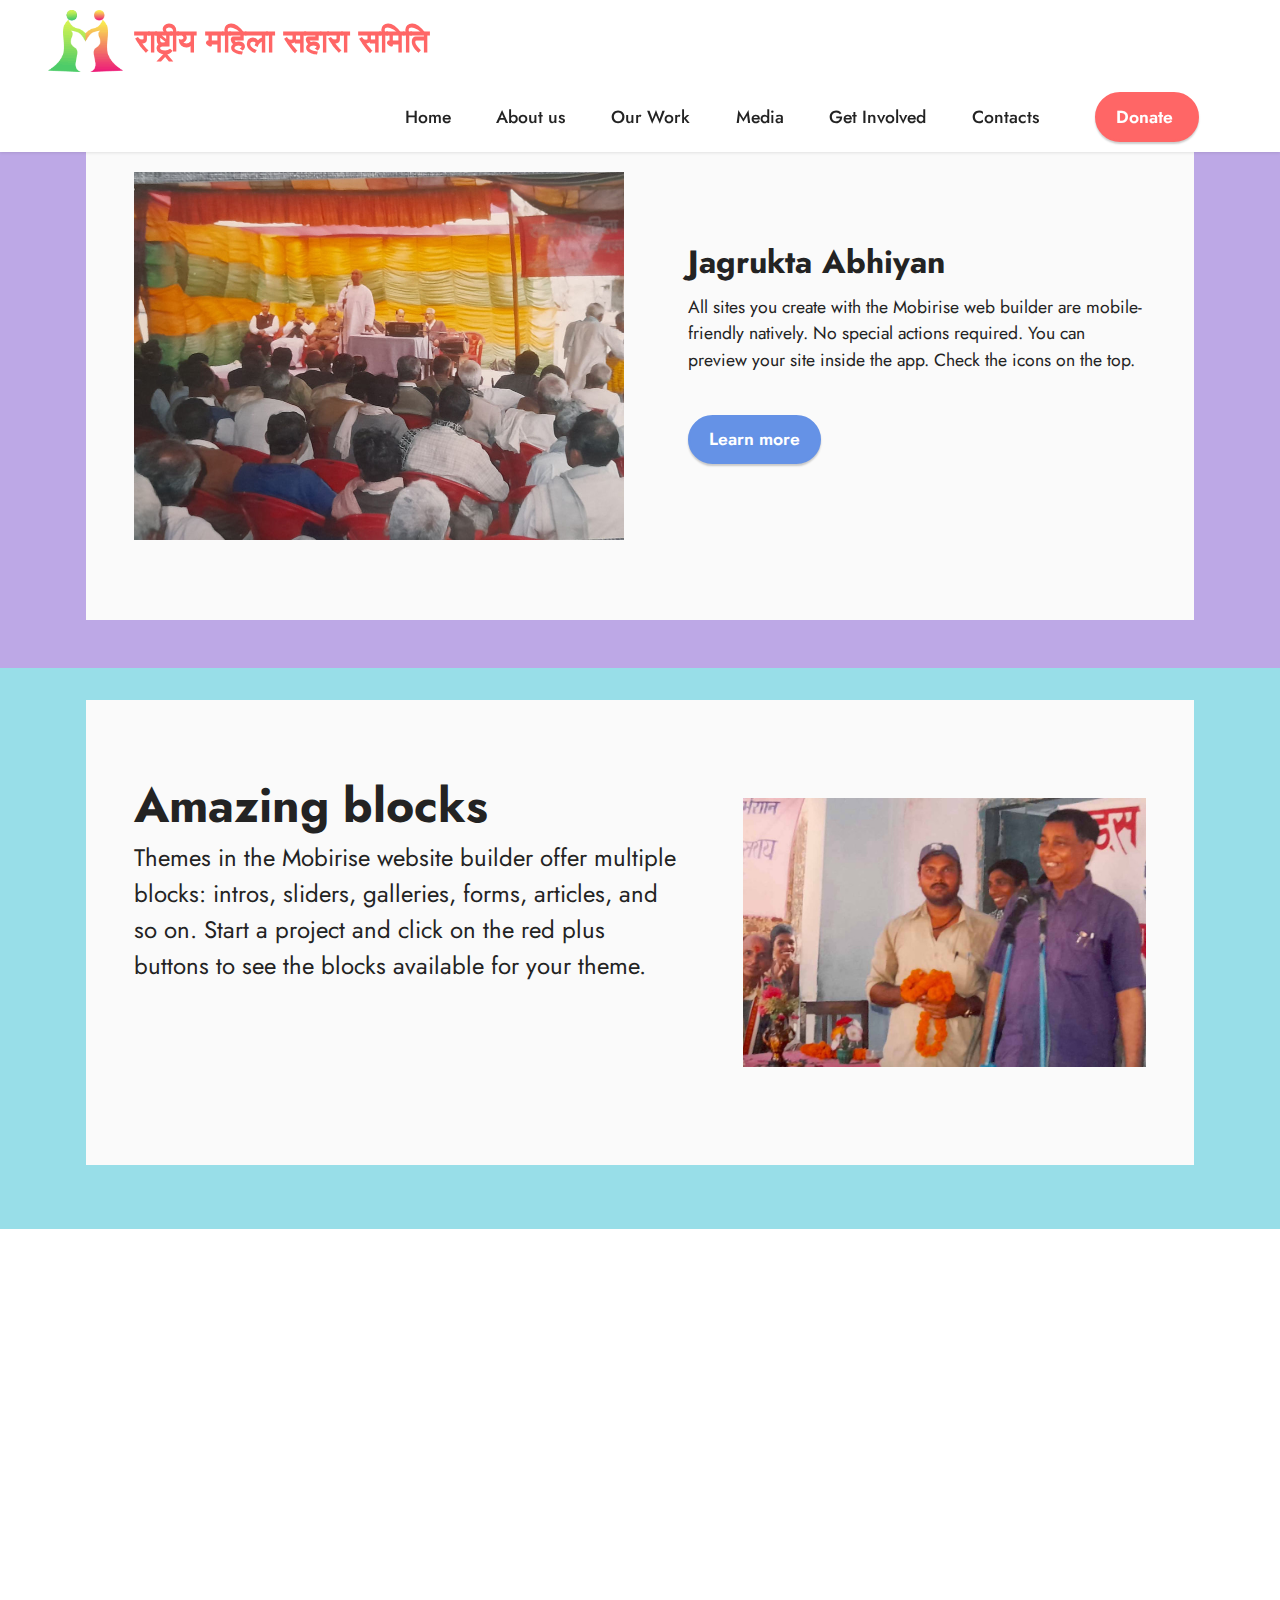
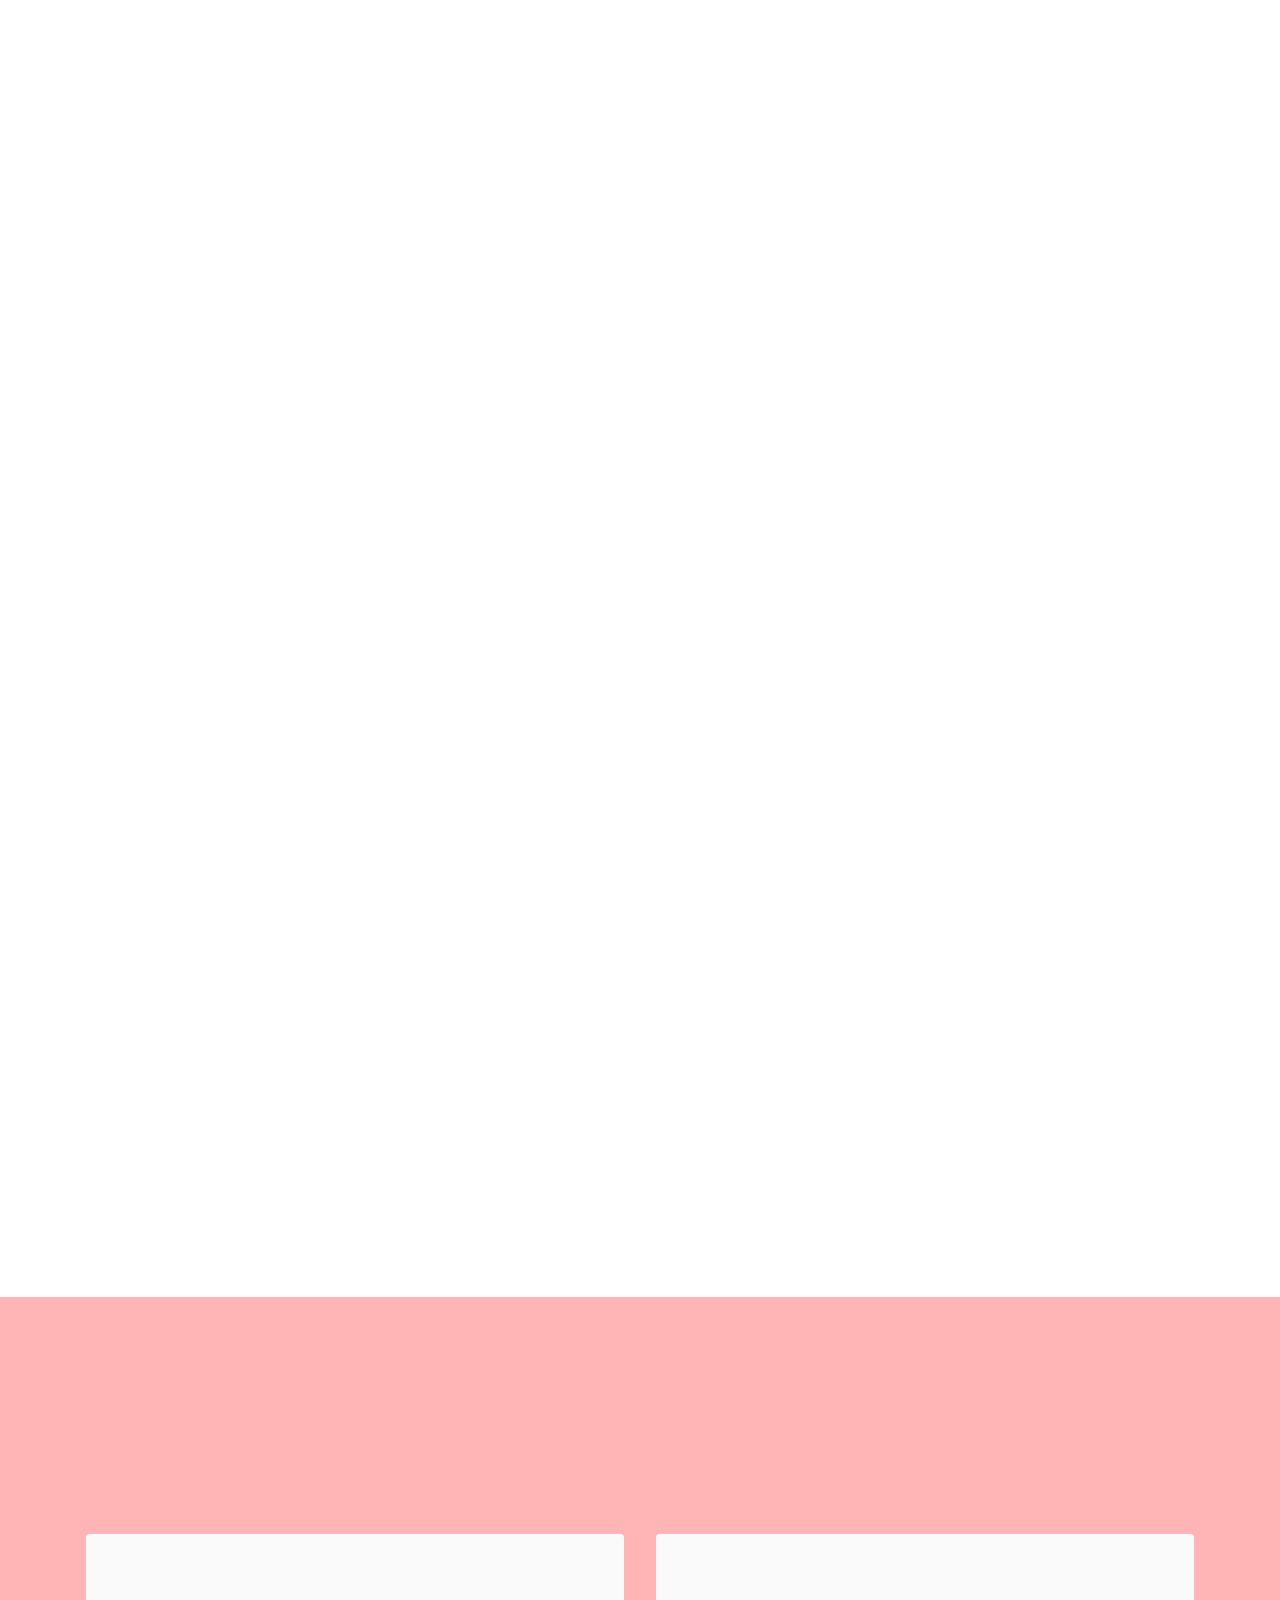
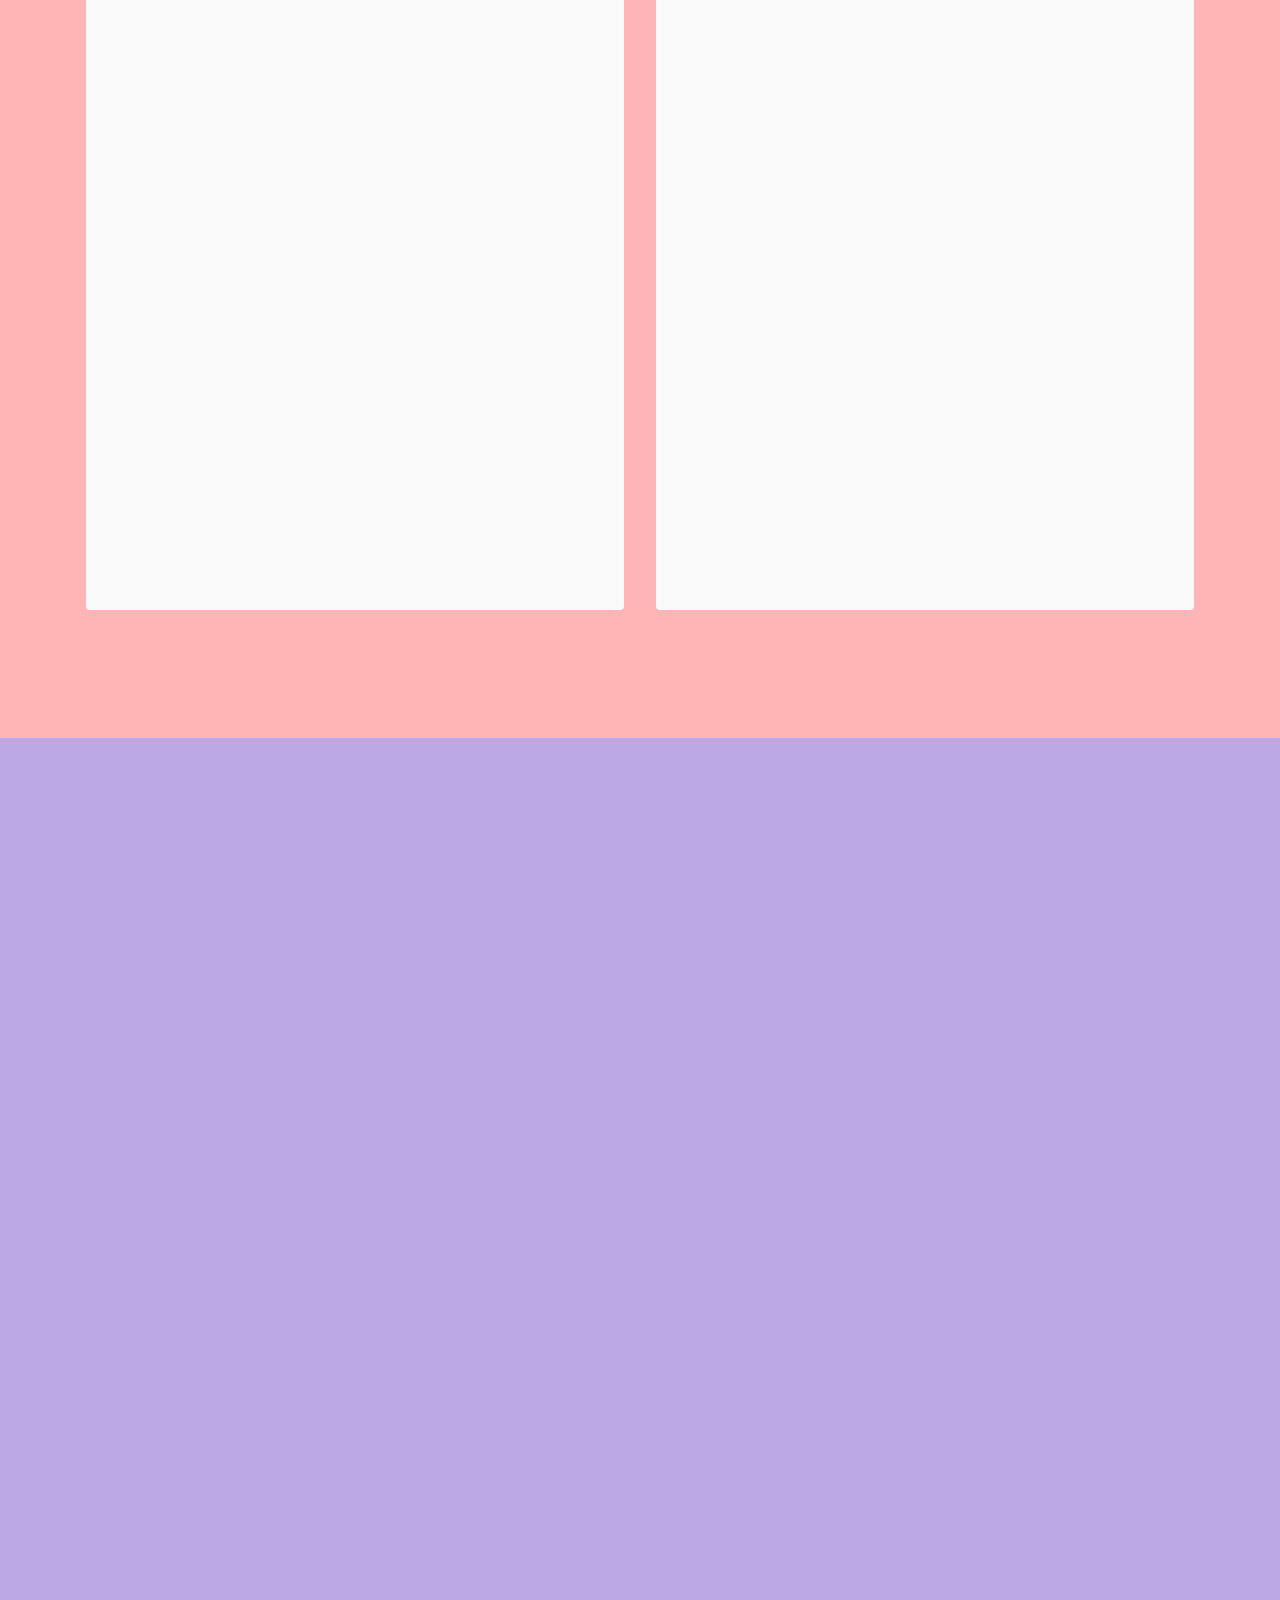
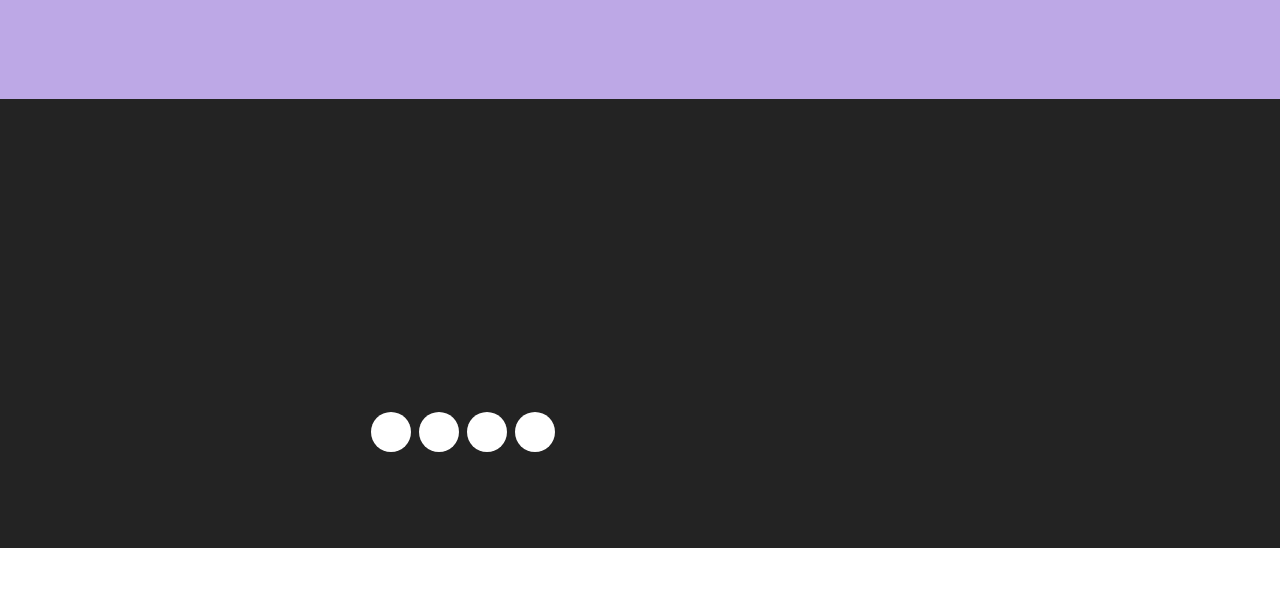
==== commit c9671155: "create github pages" ====
--- a/About_us.html
+++ b/About_us.html
@@ -28,7 +28,42 @@
 </head>
 <body>
   
-  <section data-bs-version="5.1" class="features16 cid-sVYGBkCsXQ" id="features17-14">
+  <section data-bs-version="5.1" class="menu menu2 cid-sVYJckOlyt" once="menu" id="menu2-1e">
+    
+    <nav class="navbar navbar-dropdown navbar-fixed-top navbar-expand-lg">
+        <div class="container-fluid">
+            <div class="navbar-brand">
+                <span class="navbar-logo">
+                    <a href="https://rastriamahilasaharasamiti.com">
+                        <img src="assets/images/rmss-small-logo-116x97.png" alt="Mahila sahara" style="height: 3.9rem;">
+                    </a>
+                </span>
+                <span class="navbar-caption-wrap"><a class="navbar-caption text-secondary display-5" href="https://mobiri.se">राष्ट्रीय महिला सहारा समिति &nbsp;&nbsp;</a></span>
+            </div>
+            <button class="navbar-toggler" type="button" data-toggle="collapse" data-bs-toggle="collapse" data-target="#navbarSupportedContent" data-bs-target="#navbarSupportedContent" aria-controls="navbarNavAltMarkup" aria-expanded="false" aria-label="Toggle navigation">
+                <div class="hamburger">
+                    <span></span>
+                    <span></span>
+                    <span></span>
+                    <span></span>
+                </div>
+            </button>
+            <div class="collapse navbar-collapse" id="navbarSupportedContent">
+                <ul class="navbar-nav nav-dropdown" data-app-modern-menu="true"><li class="nav-item"><a class="nav-link link text-black text-primary display-4" href="index.html">Home</a></li><li class="nav-item"><a class="nav-link link text-black text-primary display-4" href="About_us.html">
+                            About us</a></li><li class="nav-item"><a class="nav-link link text-black text-primary display-4" href="Our-work.html">
+                            Our Work</a></li><li class="nav-item"><a class="nav-link link text-black text-primary display-4" href="Media.html">Media</a></li>
+                    <li class="nav-item"><a class="nav-link link text-black text-primary display-4" href="Get_involved.html">Get Involved</a></li>
+                    <li class="nav-item"><a class="nav-link link text-black text-primary display-4" href="Contact-us.html">Contacts</a>
+                    </li></ul>
+                
+                <div class="navbar-buttons mbr-section-btn"><a class="btn btn-secondary display-4" href="https://mobiri.se">
+                        Donate&nbsp;</a></div>
+            </div>
+        </div>
+    </nav>
+</section>
+
+<section data-bs-version="5.1" class="features16 cid-sVYGBkCsXQ" id="features17-14">
     
 
     
@@ -269,42 +304,7 @@
             
         </div>
     </div>
-</section>
-
-<section data-bs-version="5.1" class="menu menu2 cid-sVYJckOlyt" once="menu" id="menu2-1e">
-    
-    <nav class="navbar navbar-dropdown navbar-fixed-top navbar-expand-lg">
-        <div class="container-fluid">
-            <div class="navbar-brand">
-                <span class="navbar-logo">
-                    <a href="https://rastriamahilasaharasamiti.com">
-                        <img src="assets/images/rmss-small-logo-116x97.png" alt="Mahila sahara" style="height: 3.9rem;">
-                    </a>
-                </span>
-                <span class="navbar-caption-wrap"><a class="navbar-caption text-secondary display-5" href="https://mobiri.se">राष्ट्रीय महिला सहारा समिति &nbsp;&nbsp;</a></span>
-            </div>
-            <button class="navbar-toggler" type="button" data-toggle="collapse" data-bs-toggle="collapse" data-target="#navbarSupportedContent" data-bs-target="#navbarSupportedContent" aria-controls="navbarNavAltMarkup" aria-expanded="false" aria-label="Toggle navigation">
-                <div class="hamburger">
-                    <span></span>
-                    <span></span>
-                    <span></span>
-                    <span></span>
-                </div>
-            </button>
-            <div class="collapse navbar-collapse" id="navbarSupportedContent">
-                <ul class="navbar-nav nav-dropdown" data-app-modern-menu="true"><li class="nav-item"><a class="nav-link link text-black text-primary display-4" href="index.html">Home</a></li><li class="nav-item"><a class="nav-link link text-black text-primary display-4" href="About_us.html">
-                            About us</a></li><li class="nav-item"><a class="nav-link link text-black text-primary display-4" href="Our-work.html">
-                            Our Work</a></li><li class="nav-item"><a class="nav-link link text-black text-primary display-4" href="Media.html">Media</a></li>
-                    <li class="nav-item"><a class="nav-link link text-black text-primary display-4" href="Get_involved.html">Get Involved</a></li>
-                    <li class="nav-item"><a class="nav-link link text-black text-primary display-4" href="Contact-us.html">Contacts</a>
-                    </li></ul>
-                
-                <div class="navbar-buttons mbr-section-btn"><a class="btn btn-secondary display-4" href="https://mobiri.se">
-                        Donate&nbsp;</a></div>
-            </div>
-        </div>
-    </nav>
-</section><section style="background-color: #fff; font-family: -apple-system, BlinkMacSystemFont, 'Segoe UI', 'Roboto', 'Helvetica Neue', Arial, sans-serif; color:#aaa; font-size:12px; padding: 0; align-items: center; display: flex;"><a href="https://mobirise.site/w" style="flex: 1 1; height: 3rem; padding-left: 1rem;"></a><p style="flex: 0 0 auto; margin:0; padding-right:1rem;">Mobirise free software - <a href="https://mobirise.site/o" style="color:#aaa;">Check it</a></p></section><script src="assets/bootstrap/js/bootstrap.bundle.min.js"></script>  <script src="assets/smoothscroll/smooth-scroll.js"></script>  <script src="assets/ytplayer/index.js"></script>  <script src="assets/dropdown/js/navbar-dropdown.js"></script>  <script src="assets/theme/js/script.js"></script>  
+</section><section style="background-color: #fff; font-family: -apple-system, BlinkMacSystemFont, 'Segoe UI', 'Roboto', 'Helvetica Neue', Arial, sans-serif; color:#aaa; font-size:12px; padding: 0; align-items: center; display: flex;"><a href="https://mobirise.site/f" style="flex: 1 1; height: 3rem; padding-left: 1rem;"></a><p style="flex: 0 0 auto; margin:0; padding-right:1rem;"><a href="https://mobirise.site" style="color:#aaa;">mobirise.com</a> site maker</p></section><script src="assets/bootstrap/js/bootstrap.bundle.min.js"></script>  <script src="assets/smoothscroll/smooth-scroll.js"></script>  <script src="assets/ytplayer/index.js"></script>  <script src="assets/dropdown/js/navbar-dropdown.js"></script>  <script src="assets/theme/js/script.js"></script>  
   
   
   <input name="animation" type="hidden">
